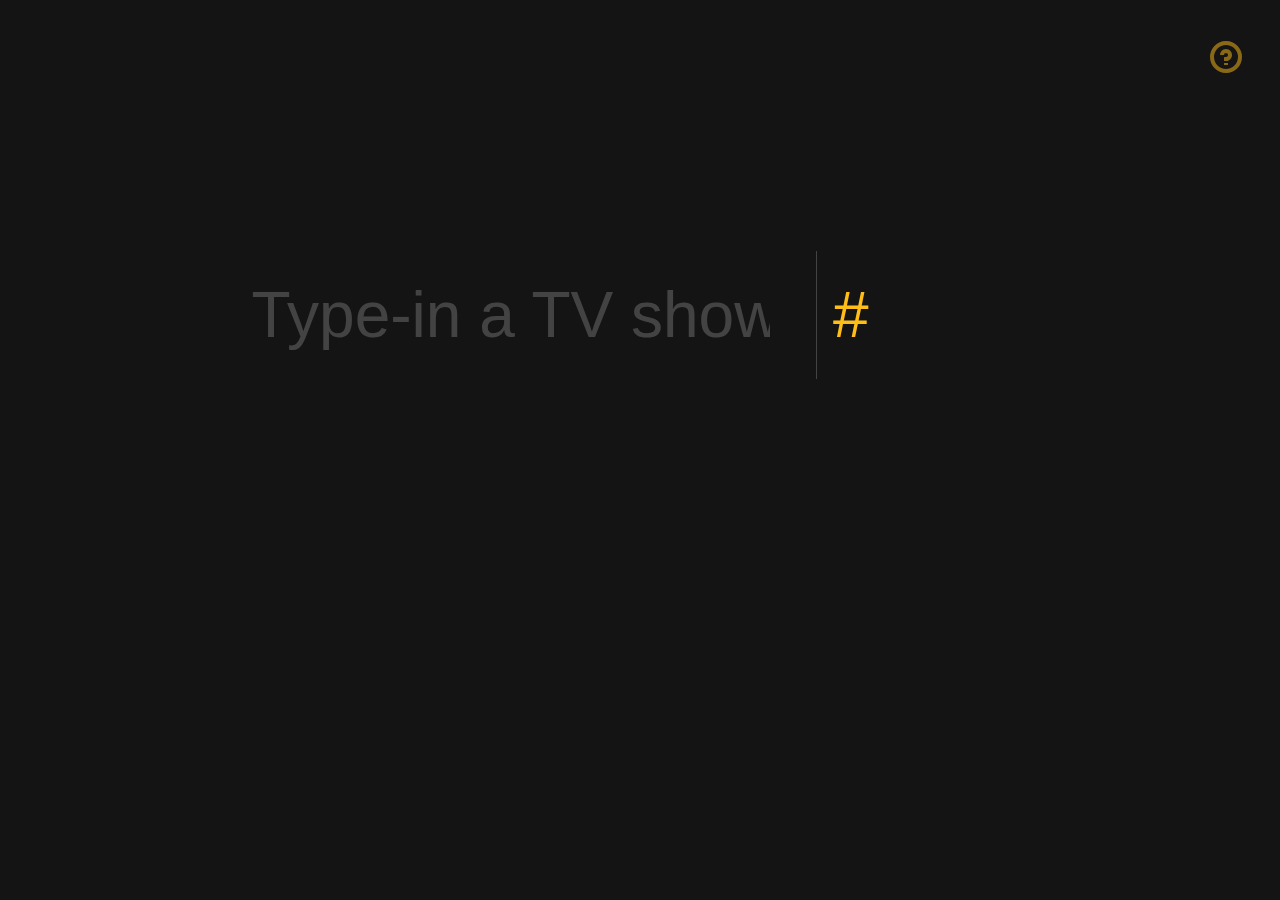
==== index.html @ 8229d774 "Added seasons description on input focus." ====
<!doctype html>
<html lang="en-gb">

<head>
  <title>Calculate your total time spent watching TV shows</title>
  <meta http-equiv="Content-Type" content="text/html; charset=utf-8" />
  <link rel="shortcut icon" href="./images/favicon.ico" type="image/x-icon" />
  <link rel="apple-touch-icon-precomposed" href="./images/apple-touch-icon.png">
  <meta name="author" content="https://plus.google.com/116801469202683881648/" />

  <meta property="fb:app_id" content="292523134239015" />
  <meta property="og:type" content="article" />
  <meta property="og:url" content="http://tiii.me" />
  <meta property="og:title" content="Calculate your total time spent watching TV shows" />
  <meta property="og:site_name" content="Tiii.me" />
  <meta property="og:description" content="Calculate your total time spent watching TV shows" />
  <meta property="og:image" content="http://tiii.me/images/cover.jpg" />

  <meta name="twitter:card" content="summary_large_image" />
  <meta name="twitter:site" content="@alexcican" />
  <meta name="twitter:creator" content="@alexcican" />
  <meta name="twitter:url" content="http://tiii.me" />
  <meta name="twitter:title" content="Tiii.me" />
  <meta name="twitter:description" content="Calculate your total time spent watching TV shows" />
  <meta name="twitter:image:src" content="http://tiii.me/images/cover.jpg" />

  <meta name="viewport" content="width=device-width, minimal-ui" />
  <link rel="stylesheet" type="text/css" href="styles/style.min.css" />
  <link rel="canonical" href="http://tiii.me" />
</head>
<body>
  <!-- <p class="downtime">The API for TV shows search is currently down due to too much traffic. I apologise and I can <a href="http://twitter.com/alexcican">notify you on Twitter</a> when it&rsquo;s back online. Thanks.</p> -->
  <!-- <p class="downtime">Service is down as I&rsquo;m having trouble with the API. I apologise and I can <a href="http://twitter.com/alexcican">notify you on Twitter</a> when it&rsquo;s back online. Thanks.</p> -->

  <div class="container  container--small">
    <div class="container__top">
      <div class="result-container  visuallyhidden">
        <a href="https://twitter.com/share?text=I’ve wasted time watching TV shows. Calculate your time:&url=http://tiii.me" class="sharing-link" title="Share result on Twitter">
          <span class="sharing-link__text">Share</span>
          <span class="sharing-link__icon"><span class="icon-twitter"></span></span>
          <span class="sharing-link__text">Result</span>
        </a>

        <div class="container__top__previous-show-time"></div>

        <div class="container__top__hours-wasted">
          <div class="hours-wasted__days">
            <span class="numbers" id="days">00</span>
            <span class="description">days</span>
          </div>
          <div class="hours-wasted__hours">
            <span class="numbers" id="hours">00</span>
            <span class="description">hours</span>
          </div>
          <div class="hours-wasted__minutes">
            <span class="numbers" id="minutes">00</span>
            <span class="description">minutes</span>
          </div>
        </div>
      </div>
    </div>


    <form class="container__inputs  cf">
      <input type="text" class="tvshow" placeholder="Type-in a TV show" title="Name of a TV show" />
      <input type="number" class="seasons" min="1" max="26" placeholder="#" maxlength="2" required title="Number of seasons you’ve watched" />
      <span class="description  seasons-description  visuallyhidden">Seasons</span>
      <button class="icon-arrow-right  btn  submit  hiding" title="Add this TV show (Enter)"></button>
    </form>


    <ul class="container__list-of-shows"></ul>
  </div>



  <div class="about">
    <a href="#" class="about__icon  btn  icon-question  js-show-modal" title="About Tiii.me (Esc)"></a>

    <div class="about__content  hide">
      <a href="#" tabindex="-1" class="about__icon  btn icon-close  visuallyhidden  js-hide-modal" title="Close this window (Esc)"></a>

      <div class="about__content__inner">
        <h2>Calculate your total tiii.me spent watching TV shows</h2>
        <h3>Concept, design, and code by <a href="http://alexcican.com" tabindex="-1">Alex Cican</a>.</h3>
        <p>Fork this project on <a href="https://github.com/alexcican/tiii.me" rel="nofollow" tabindex="-1">GitHub</a>.</p><br/>
        <!-- <small>TV shows API by <a href="http://trakt.tv/" rel="nofollow" tabindex="-1" title="Trakt platform">Trakt</a>. Autocomplete plugin by <a href="https://github.com/ivaynberg/select2" rel="nofollow" tabindex="-1" title="Select2 plugin">Igor Vaynberg</a>. <a href="#" class="reset-local-storage" title="All saved data will be deleted">Reset all data</a>.</small> -->
        <small>TV shows API by <a href="https://www.themoviedb.org/" rel="nofollow" tabindex="-1" title="The Movie Database">The Movie Database</a>. Autocomplete plugin by <a href="https://github.com/ivaynberg/select2" rel="nofollow" tabindex="-1" title="Select2 plugin">Igor Vaynberg</a>. <a href="#" class="reset-local-storage" title="All saved data will be deleted">Reset all data</a>.</small>
        <small>How it works: # of seasons &times; # of episodes per season &times; runtime of episode = total for 1 TV show. Repeat for more TV shows = total time.</small>
      </div>
    </div>
  </div>



  <!-- Adds TV show background image to site -->
  <span class="bg"></span>



  <!-- JS scripts -->
  <script src="http://ajax.googleapis.com/ajax/libs/jquery/2.0.3/jquery.min.js"></script>
  <script src="scripts/app.min.js"></script>
  <script>
    (function(i,s,o,g,r,a,m){i['GoogleAnalyticsObject']=r;i[r]=i[r]||function(){
    (i[r].q=i[r].q||[]).push(arguments)},i[r].l=1*new Date();a=s.createElement(o),
    m=s.getElementsByTagName(o)[0];a.async=1;a.src=g;m.parentNode.insertBefore(a,m)
    })(window,document,'script','//www.google-analytics.com/analytics.js','ga');
    ga('create', 'UA-6273751-8', 'tiii.me');
    ga('send', 'pageview');
  </script>
</body>
</html>
---- styles/style.min.css ----
@-webkit-keyframes moveDown{0%{-moz-transform:translate(0,-10%);-ms-transform:translate(0,-10%);-webkit-transform:translate(0,-10%);transform:translate(0,-10%);filter:alpha(Opacity=0);opacity:0}100%{-moz-transform:translate(0,0);-ms-transform:translate(0,0);-webkit-transform:translate(0,0);transform:translate(0,0);filter:alpha(enabled=false);opacity:1}}@-moz-keyframes moveDown{0%{-moz-transform:translate(0,-10%);-ms-transform:translate(0,-10%);-webkit-transform:translate(0,-10%);transform:translate(0,-10%);filter:alpha(Opacity=0);opacity:0}100%{-moz-transform:translate(0,0);-ms-transform:translate(0,0);-webkit-transform:translate(0,0);transform:translate(0,0);filter:alpha(enabled=false);opacity:1}}@-o-keyframes moveDown{0%{-moz-transform:translate(0,-10%);-ms-transform:translate(0,-10%);-webkit-transform:translate(0,-10%);transform:translate(0,-10%);filter:alpha(Opacity=0);opacity:0}100%{-moz-transform:translate(0,0);-ms-transform:translate(0,0);-webkit-transform:translate(0,0);transform:translate(0,0);filter:alpha(enabled=false);opacity:1}}@-ms-keyframes moveDown{0%{-moz-transform:translate(0,-10%);-ms-transform:translate(0,-10%);-webkit-transform:translate(0,-10%);transform:translate(0,-10%);filter:alpha(Opacity=0);opacity:0}100%{-moz-transform:translate(0,0);-ms-transform:translate(0,0);-webkit-transform:translate(0,0);transform:translate(0,0);filter:alpha(enabled=false);opacity:1}}@keyframes moveDown{0%{-moz-transform:translate(0,-10%);-ms-transform:translate(0,-10%);-webkit-transform:translate(0,-10%);transform:translate(0,-10%);filter:alpha(Opacity=0);opacity:0}100%{-moz-transform:translate(0,0);-ms-transform:translate(0,0);-webkit-transform:translate(0,0);transform:translate(0,0);filter:alpha(enabled=false);opacity:1}}@-webkit-keyframes fadeUp{0%{-moz-transform:translate(0,0);-ms-transform:translate(0,0);-webkit-transform:translate(0,0);transform:translate(0,0);filter:alpha(enabled=false);opacity:1}100%{-moz-transform:translate(0,-10%);-ms-transform:translate(0,-10%);-webkit-transform:translate(0,-10%);transform:translate(0,-10%);filter:alpha(Opacity=0);opacity:0}}@-moz-keyframes fadeUp{0%{-moz-transform:translate(0,0);-ms-transform:translate(0,0);-webkit-transform:translate(0,0);transform:translate(0,0);filter:alpha(enabled=false);opacity:1}100%{-moz-transform:translate(0,-10%);-ms-transform:translate(0,-10%);-webkit-transform:translate(0,-10%);transform:translate(0,-10%);filter:alpha(Opacity=0);opacity:0}}@-o-keyframes fadeUp{0%{-moz-transform:translate(0,0);-ms-transform:translate(0,0);-webkit-transform:translate(0,0);transform:translate(0,0);filter:alpha(enabled=false);opacity:1}100%{-moz-transform:translate(0,-10%);-ms-transform:translate(0,-10%);-webkit-transform:translate(0,-10%);transform:translate(0,-10%);filter:alpha(Opacity=0);opacity:0}}@-ms-keyframes fadeUp{0%{-moz-transform:translate(0,0);-ms-transform:translate(0,0);-webkit-transform:translate(0,0);transform:translate(0,0);filter:alpha(enabled=false);opacity:1}100%{-moz-transform:translate(0,-10%);-ms-transform:translate(0,-10%);-webkit-transform:translate(0,-10%);transform:translate(0,-10%);filter:alpha(Opacity=0);opacity:0}}@keyframes fadeUp{0%{-moz-transform:translate(0,0);-ms-transform:translate(0,0);-webkit-transform:translate(0,0);transform:translate(0,0);filter:alpha(enabled=false);opacity:1}100%{-moz-transform:translate(0,-10%);-ms-transform:translate(0,-10%);-webkit-transform:translate(0,-10%);transform:translate(0,-10%);filter:alpha(Opacity=0);opacity:0}}@-webkit-keyframes moveUp{0%{-moz-transform:translate(0,100%);-ms-transform:translate(0,100%);-webkit-transform:translate(0,100%);transform:translate(0,100%);filter:alpha(Opacity=0);opacity:0}100%{-moz-transform:translate(0,0);-ms-transform:translate(0,0);-webkit-transform:translate(0,0);transform:translate(0,0);filter:alpha(enabled=false);opacity:1}}@-moz-keyframes moveUp{0%{-moz-transform:translate(0,100%);-ms-transform:translate(0,100%);-webkit-transform:translate(0,100%);transform:translate(0,100%);filter:alpha(Opacity=0);opacity:0}100%{-moz-transform:translate(0,0);-ms-transform:translate(0,0);-webkit-transform:translate(0,0);transform:translate(0,0);filter:alpha(enabled=false);opacity:1}}@-o-keyframes moveUp{0%{-moz-transform:translate(0,100%);-ms-transform:translate(0,100%);-webkit-transform:translate(0,100%);transform:translate(0,100%);filter:alpha(Opacity=0);opacity:0}100%{-moz-transform:translate(0,0);-ms-transform:translate(0,0);-webkit-transform:translate(0,0);transform:translate(0,0);filter:alpha(enabled=false);opacity:1}}@-ms-keyframes moveUp{0%{-moz-transform:translate(0,100%);-ms-transform:translate(0,100%);-webkit-transform:translate(0,100%);transform:translate(0,100%);filter:alpha(Opacity=0);opacity:0}100%{-moz-transform:translate(0,0);-ms-transform:translate(0,0);-webkit-transform:translate(0,0);transform:translate(0,0);filter:alpha(enabled=false);opacity:1}}@keyframes moveUp{0%{-moz-transform:translate(0,100%);-ms-transform:translate(0,100%);-webkit-transform:translate(0,100%);transform:translate(0,100%);filter:alpha(Opacity=0);opacity:0}100%{-moz-transform:translate(0,0);-ms-transform:translate(0,0);-webkit-transform:translate(0,0);transform:translate(0,0);filter:alpha(enabled=false);opacity:1}}@-webkit-keyframes moveDownDown{0%{-moz-transform:translate(0,0);-ms-transform:translate(0,0);-webkit-transform:translate(0,0);transform:translate(0,0);filter:alpha(enabled=false);opacity:1}100%{-moz-transform:translate(0,50%);-ms-transform:translate(0,50%);-webkit-transform:translate(0,50%);transform:translate(0,50%);filter:alpha(Opacity=0);opacity:0}}@-moz-keyframes moveDownDown{0%{-moz-transform:translate(0,0);-ms-transform:translate(0,0);-webkit-transform:translate(0,0);transform:translate(0,0);filter:alpha(enabled=false);opacity:1}100%{-moz-transform:translate(0,50%);-ms-transform:translate(0,50%);-webkit-transform:translate(0,50%);transform:translate(0,50%);filter:alpha(Opacity=0);opacity:0}}@-o-keyframes moveDownDown{0%{-moz-transform:translate(0,0);-ms-transform:translate(0,0);-webkit-transform:translate(0,0);transform:translate(0,0);filter:alpha(enabled=false);opacity:1}100%{-moz-transform:translate(0,50%);-ms-transform:translate(0,50%);-webkit-transform:translate(0,50%);transform:translate(0,50%);filter:alpha(Opacity=0);opacity:0}}@-ms-keyframes moveDownDown{0%{-moz-transform:translate(0,0);-ms-transform:translate(0,0);-webkit-transform:translate(0,0);transform:translate(0,0);filter:alpha(enabled=false);opacity:1}100%{-moz-transform:translate(0,50%);-ms-transform:translate(0,50%);-webkit-transform:translate(0,50%);transform:translate(0,50%);filter:alpha(Opacity=0);opacity:0}}@keyframes moveDownDown{0%{-moz-transform:translate(0,0);-ms-transform:translate(0,0);-webkit-transform:translate(0,0);transform:translate(0,0);filter:alpha(enabled=false);opacity:1}100%{-moz-transform:translate(0,50%);-ms-transform:translate(0,50%);-webkit-transform:translate(0,50%);transform:translate(0,50%);filter:alpha(Opacity=0);opacity:0}}@-webkit-keyframes moveRight{0%{-moz-transform:translate(-30%,0);-ms-transform:translate(-30%,0);-webkit-transform:translate(-30%,0);transform:translate(-30%,0);filter:alpha(Opacity=0);opacity:0}100%{-moz-transform:translate(0,0);-ms-transform:translate(0,0);-webkit-transform:translate(0,0);transform:translate(0,0);filter:alpha(enabled=false);opacity:1}}@-moz-keyframes moveRight{0%{-moz-transform:translate(-30%,0);-ms-transform:translate(-30%,0);-webkit-transform:translate(-30%,0);transform:translate(-30%,0);filter:alpha(Opacity=0);opacity:0}100%{-moz-transform:translate(0,0);-ms-transform:translate(0,0);-webkit-transform:translate(0,0);transform:translate(0,0);filter:alpha(enabled=false);opacity:1}}@-o-keyframes moveRight{0%{-moz-transform:translate(-30%,0);-ms-transform:translate(-30%,0);-webkit-transform:translate(-30%,0);transform:translate(-30%,0);filter:alpha(Opacity=0);opacity:0}100%{-moz-transform:translate(0,0);-ms-transform:translate(0,0);-webkit-transform:translate(0,0);transform:translate(0,0);filter:alpha(enabled=false);opacity:1}}@-ms-keyframes moveRight{0%{-moz-transform:translate(-30%,0);-ms-transform:translate(-30%,0);-webkit-transform:translate(-30%,0);transform:translate(-30%,0);filter:alpha(Opacity=0);opacity:0}100%{-moz-transform:translate(0,0);-ms-transform:translate(0,0);-webkit-transform:translate(0,0);transform:translate(0,0);filter:alpha(enabled=false);opacity:1}}@keyframes moveRight{0%{-moz-transform:translate(-30%,0);-ms-transform:translate(-30%,0);-webkit-transform:translate(-30%,0);transform:translate(-30%,0);filter:alpha(Opacity=0);opacity:0}100%{-moz-transform:translate(0,0);-ms-transform:translate(0,0);-webkit-transform:translate(0,0);transform:translate(0,0);filter:alpha(enabled=false);opacity:1}}@-webkit-keyframes moveLeft{0%{-moz-transform:translate(0,0);-ms-transform:translate(0,0);-webkit-transform:translate(0,0);transform:translate(0,0);filter:alpha(enabled=false);opacity:1}100%{-moz-transform:translate(-30%,0);-ms-transform:translate(-30%,0);-webkit-transform:translate(-30%,0);transform:translate(-30%,0);filter:alpha(Opacity=0);opacity:0}}@-moz-keyframes moveLeft{0%{-moz-transform:translate(0,0);-ms-transform:translate(0,0);-webkit-transform:translate(0,0);transform:translate(0,0);filter:alpha(enabled=false);opacity:1}100%{-moz-transform:translate(-30%,0);-ms-transform:translate(-30%,0);-webkit-transform:translate(-30%,0);transform:translate(-30%,0);filter:alpha(Opacity=0);opacity:0}}@-o-keyframes moveLeft{0%{-moz-transform:translate(0,0);-ms-transform:translate(0,0);-webkit-transform:translate(0,0);transform:translate(0,0);filter:alpha(enabled=false);opacity:1}100%{-moz-transform:translate(-30%,0);-ms-transform:translate(-30%,0);-webkit-transform:translate(-30%,0);transform:translate(-30%,0);filter:alpha(Opacity=0);opacity:0}}@-ms-keyframes moveLeft{0%{-moz-transform:translate(0,0);-ms-transform:translate(0,0);-webkit-transform:translate(0,0);transform:translate(0,0);filter:alpha(enabled=false);opacity:1}100%{-moz-transform:translate(-30%,0);-ms-transform:translate(-30%,0);-webkit-transform:translate(-30%,0);transform:translate(-30%,0);filter:alpha(Opacity=0);opacity:0}}@keyframes moveLeft{0%{-moz-transform:translate(0,0);-ms-transform:translate(0,0);-webkit-transform:translate(0,0);transform:translate(0,0);filter:alpha(enabled=false);opacity:1}100%{-moz-transform:translate(-30%,0);-ms-transform:translate(-30%,0);-webkit-transform:translate(-30%,0);transform:translate(-30%,0);filter:alpha(Opacity=0);opacity:0}}@-webkit-keyframes fadeOut{0%{filter:alpha(Opacity=0);opacity:0}100%{filter:alpha(enabled=false);opacity:1}}@-moz-keyframes fadeOut{0%{filter:alpha(Opacity=0);opacity:0}100%{filter:alpha(enabled=false);opacity:1}}@-o-keyframes fadeOut{0%{filter:alpha(Opacity=0);opacity:0}100%{filter:alpha(enabled=false);opacity:1}}@-ms-keyframes fadeOut{0%{filter:alpha(Opacity=0);opacity:0}100%{filter:alpha(enabled=false);opacity:1}}@keyframes fadeOut{0%{filter:alpha(Opacity=0);opacity:0}100%{filter:alpha(enabled=false);opacity:1}}@-webkit-keyframes remove{0%{filter:alpha(Opacity=0);opacity:0;width:20%}100%{filter:alpha(enabled=false);opacity:1;width:3px}}@-moz-keyframes remove{0%{filter:alpha(Opacity=0);opacity:0;width:20%}100%{filter:alpha(enabled=false);opacity:1;width:3px}}@-o-keyframes remove{0%{filter:alpha(Opacity=0);opacity:0;width:20%}100%{filter:alpha(enabled=false);opacity:1;width:3px}}@-ms-keyframes remove{0%{filter:alpha(Opacity=0);opacity:0;width:20%}100%{filter:alpha(enabled=false);opacity:1;width:3px}}@keyframes remove{0%{filter:alpha(Opacity=0);opacity:0;width:20%}100%{filter:alpha(enabled=false);opacity:1;width:3px}}@-webkit-keyframes add{0%{filter:alpha(Opacity=0);opacity:0;width:3px}100%{filter:alpha(enabled=false);opacity:1;width:20%}}@-moz-keyframes add{0%{filter:alpha(Opacity=0);opacity:0;width:3px}100%{filter:alpha(enabled=false);opacity:1;width:20%}}@-o-keyframes add{0%{filter:alpha(Opacity=0);opacity:0;width:3px}100%{filter:alpha(enabled=false);opacity:1;width:20%}}@-ms-keyframes add{0%{filter:alpha(Opacity=0);opacity:0;width:3px}100%{filter:alpha(enabled=false);opacity:1;width:20%}}@keyframes add{0%{filter:alpha(Opacity=0);opacity:0;width:3px}100%{filter:alpha(enabled=false);opacity:1;width:20%}}.container__top,.result-container{-webkit-animation-delay:0;-webkit-animation-duration:.3s;-webkit-animation-name:moveDown;-webkit-animation-fill-mode:forwards;-webkit-animation-timing-function:cubic-bezier(0.33,1.02,.18,1.4);-moz-animation-delay:0;-moz-animation-duration:.3s;-moz-animation-name:moveDown;-moz-animation-fill-mode:forwards;-moz-animation-timing-function:cubic-bezier(0.33,1.02,.18,1.4);-o-animation-delay:0;-o-animation-duration:.3s;-o-animation-name:moveDown;-o-animation-fill-mode:forwards;-o-animation-timing-function:cubic-bezier(0.33,1.02,.18,1.4);-ms-animation-delay:0;-ms-animation-duration:.3s;-ms-animation-name:moveDown;-ms-animation-fill-mode:forwards;-ms-animation-timing-function:cubic-bezier(0.33,1.02,.18,1.4);animation-delay:0;animation-duration:.3s;animation-name:moveDown;animation-fill-mode:forwards;animation-timing-function:cubic-bezier(0.33,1.02,.18,1.4)}.container__top.hiding{-webkit-animation-delay:0;-webkit-animation-duration:.3s;-webkit-animation-name:fadeUp;-webkit-animation-fill-mode:forwards;-webkit-animation-timing-function:cubic-bezier(0.33,1.02,.18,1.4);-moz-animation-delay:0;-moz-animation-duration:.3s;-moz-animation-name:fadeUp;-moz-animation-fill-mode:forwards;-moz-animation-timing-function:cubic-bezier(0.33,1.02,.18,1.4);-o-animation-delay:0;-o-animation-duration:.3s;-o-animation-name:fadeUp;-o-animation-fill-mode:forwards;-o-animation-timing-function:cubic-bezier(0.33,1.02,.18,1.4);-ms-animation-delay:0;-ms-animation-duration:.3s;-ms-animation-name:fadeUp;-ms-animation-fill-mode:forwards;-ms-animation-timing-function:cubic-bezier(0.33,1.02,.18,1.4);animation-delay:0;animation-duration:.3s;animation-name:fadeUp;animation-fill-mode:forwards;animation-timing-function:cubic-bezier(0.33,1.02,.18,1.4)}.container__inputs{-webkit-animation-delay:.15s;-webkit-animation-duration:.3s;-webkit-animation-name:moveDown;-webkit-animation-fill-mode:forwards;-webkit-animation-timing-function:cubic-bezier(0.33,1.02,.18,1.4);-moz-animation-delay:.15s;-moz-animation-duration:.3s;-moz-animation-name:moveDown;-moz-animation-fill-mode:forwards;-moz-animation-timing-function:cubic-bezier(0.33,1.02,.18,1.4);-o-animation-delay:.15s;-o-animation-duration:.3s;-o-animation-name:moveDown;-o-animation-fill-mode:forwards;-o-animation-timing-function:cubic-bezier(0.33,1.02,.18,1.4);-ms-animation-delay:.15s;-ms-animation-duration:.3s;-ms-animation-name:moveDown;-ms-animation-fill-mode:forwards;-ms-animation-timing-function:cubic-bezier(0.33,1.02,.18,1.4);animation-delay:.15s;animation-duration:.3s;animation-name:moveDown;animation-fill-mode:forwards;animation-timing-function:cubic-bezier(0.33,1.02,.18,1.4)}.container__list-of-movies{-webkit-animation-delay:.4s;-webkit-animation-duration:.3s;-webkit-animation-name:moveDown;-webkit-animation-fill-mode:forwards;-webkit-animation-timing-function:cubic-bezier(0.33,1.02,.18,1.4);-moz-animation-delay:.4s;-moz-animation-duration:.3s;-moz-animation-name:moveDown;-moz-animation-fill-mode:forwards;-moz-animation-timing-function:cubic-bezier(0.33,1.02,.18,1.4);-o-animation-delay:.4s;-o-animation-duration:.3s;-o-animation-name:moveDown;-o-animation-fill-mode:forwards;-o-animation-timing-function:cubic-bezier(0.33,1.02,.18,1.4);-ms-animation-delay:.4s;-ms-animation-duration:.3s;-ms-animation-name:moveDown;-ms-animation-fill-mode:forwards;-ms-animation-timing-function:cubic-bezier(0.33,1.02,.18,1.4);animation-delay:.4s;animation-duration:.3s;animation-name:moveDown;animation-fill-mode:forwards;animation-timing-function:cubic-bezier(0.33,1.02,.18,1.4)}.show.container__top__previous-show-time{-webkit-animation-delay:0;-webkit-animation-duration:.3s;-webkit-animation-name:moveDown;-webkit-animation-fill-mode:forwards;-webkit-animation-timing-function:cubic-bezier(0.33,1.02,.18,1.4);-moz-animation-delay:0;-moz-animation-duration:.3s;-moz-animation-name:moveDown;-moz-animation-fill-mode:forwards;-moz-animation-timing-function:cubic-bezier(0.33,1.02,.18,1.4);-o-animation-delay:0;-o-animation-duration:.3s;-o-animation-name:moveDown;-o-animation-fill-mode:forwards;-o-animation-timing-function:cubic-bezier(0.33,1.02,.18,1.4);-ms-animation-delay:0;-ms-animation-duration:.3s;-ms-animation-name:moveDown;-ms-animation-fill-mode:forwards;-ms-animation-timing-function:cubic-bezier(0.33,1.02,.18,1.4);animation-delay:0;animation-duration:.3s;animation-name:moveDown;animation-fill-mode:forwards;animation-timing-function:cubic-bezier(0.33,1.02,.18,1.4)}.hiding.container__top__previous-show-time{-webkit-animation-delay:0;-webkit-animation-duration:.3s;-webkit-animation-name:fadeUp;-webkit-animation-fill-mode:forwards;-webkit-animation-timing-function:cubic-bezier(0.33,1.02,.18,1.4);-moz-animation-delay:0;-moz-animation-duration:.3s;-moz-animation-name:fadeUp;-moz-animation-fill-mode:forwards;-moz-animation-timing-function:cubic-bezier(0.33,1.02,.18,1.4);-o-animation-delay:0;-o-animation-duration:.3s;-o-animation-name:fadeUp;-o-animation-fill-mode:forwards;-o-animation-timing-function:cubic-bezier(0.33,1.02,.18,1.4);-ms-animation-delay:0;-ms-animation-duration:.3s;-ms-animation-name:fadeUp;-ms-animation-fill-mode:forwards;-ms-animation-timing-function:cubic-bezier(0.33,1.02,.18,1.4);animation-delay:0;animation-duration:.3s;animation-name:fadeUp;animation-fill-mode:forwards;animation-timing-function:cubic-bezier(0.33,1.02,.18,1.4)}.showing.submit{display:inline-block;filter:alpha(Opacity=0);opacity:0}.hiding.submit{display:none;-webkit-animation-delay:0;-webkit-animation-duration:.3s;-webkit-animation-name:moveLeft;-webkit-animation-fill-mode:forwards;-webkit-animation-timing-function:cubic-bezier(0.33,1.02,.18,1.4);-moz-animation-delay:0;-moz-animation-duration:.3s;-moz-animation-name:moveLeft;-moz-animation-fill-mode:forwards;-moz-animation-timing-function:cubic-bezier(0.33,1.02,.18,1.4);-o-animation-delay:0;-o-animation-duration:.3s;-o-animation-name:moveLeft;-o-animation-fill-mode:forwards;-o-animation-timing-function:cubic-bezier(0.33,1.02,.18,1.4);-ms-animation-delay:0;-ms-animation-duration:.3s;-ms-animation-name:moveLeft;-ms-animation-fill-mode:forwards;-ms-animation-timing-function:cubic-bezier(0.33,1.02,.18,1.4);animation-delay:0;animation-duration:.3s;animation-name:moveLeft;animation-fill-mode:forwards;animation-timing-function:cubic-bezier(0.33,1.02,.18,1.4)}.show.submit{display:inline-block;-webkit-animation-delay:0;-webkit-animation-duration:.3s;-webkit-animation-name:moveRight;-webkit-animation-fill-mode:forwards;-webkit-animation-timing-function:cubic-bezier(0.33,1.02,.18,1.4);-moz-animation-delay:0;-moz-animation-duration:.3s;-moz-animation-name:moveRight;-moz-animation-fill-mode:forwards;-moz-animation-timing-function:cubic-bezier(0.33,1.02,.18,1.4);-o-animation-delay:0;-o-animation-duration:.3s;-o-animation-name:moveRight;-o-animation-fill-mode:forwards;-o-animation-timing-function:cubic-bezier(0.33,1.02,.18,1.4);-ms-animation-delay:0;-ms-animation-duration:.3s;-ms-animation-name:moveRight;-ms-animation-fill-mode:forwards;-ms-animation-timing-function:cubic-bezier(0.33,1.02,.18,1.4);animation-delay:0;animation-duration:.3s;animation-name:moveRight;animation-fill-mode:forwards;animation-timing-function:cubic-bezier(0.33,1.02,.18,1.4)}.showing.show-to-add{display:inline-block;width:3px!important;filter:alpha(Opacity=0);opacity:0}.show.show-to-add{-webkit-animation-delay:0;-webkit-animation-duration:.3s;-webkit-animation-name:add;-webkit-animation-fill-mode:forwards;-webkit-animation-timing-function:cubic-bezier(0.33,1.02,.18,1.4);-moz-animation-delay:0;-moz-animation-duration:.3s;-moz-animation-name:add;-moz-animation-fill-mode:forwards;-moz-animation-timing-function:cubic-bezier(0.33,1.02,.18,1.4);-o-animation-delay:0;-o-animation-duration:.3s;-o-animation-name:add;-o-animation-fill-mode:forwards;-o-animation-timing-function:cubic-bezier(0.33,1.02,.18,1.4);-ms-animation-delay:0;-ms-animation-duration:.3s;-ms-animation-name:add;-ms-animation-fill-mode:forwards;-ms-animation-timing-function:cubic-bezier(0.33,1.02,.18,1.4);animation-delay:0;animation-duration:.3s;animation-name:add;animation-fill-mode:forwards;animation-timing-function:cubic-bezier(0.33,1.02,.18,1.4)}.about__content__inner{filter:alpha(Opacity=0);opacity:0}.show .about__content__inner{-webkit-animation-delay:0;-webkit-animation-duration:.3s;-webkit-animation-name:moveUp;-webkit-animation-fill-mode:forwards;-webkit-animation-timing-function:cubic-bezier(0.33,1.02,.18,1.4);-moz-animation-delay:0;-moz-animation-duration:.3s;-moz-animation-name:moveUp;-moz-animation-fill-mode:forwards;-moz-animation-timing-function:cubic-bezier(0.33,1.02,.18,1.4);-o-animation-delay:0;-o-animation-duration:.3s;-o-animation-name:moveUp;-o-animation-fill-mode:forwards;-o-animation-timing-function:cubic-bezier(0.33,1.02,.18,1.4);-ms-animation-delay:0;-ms-animation-duration:.3s;-ms-animation-name:moveUp;-ms-animation-fill-mode:forwards;-ms-animation-timing-function:cubic-bezier(0.33,1.02,.18,1.4);animation-delay:0;animation-duration:.3s;animation-name:moveUp;animation-fill-mode:forwards;animation-timing-function:cubic-bezier(0.33,1.02,.18,1.4)}.hiding .about__content__inner{-webkit-animation-delay:0;-webkit-animation-duration:.15s;-webkit-animation-name:moveDownDown;-webkit-animation-fill-mode:forwards;-webkit-animation-timing-function:cubic-bezier(0.33,1.02,.18,1.4);-moz-animation-delay:0;-moz-animation-duration:.15s;-moz-animation-name:moveDownDown;-moz-animation-fill-mode:forwards;-moz-animation-timing-function:cubic-bezier(0.33,1.02,.18,1.4);-o-animation-delay:0;-o-animation-duration:.15s;-o-animation-name:moveDownDown;-o-animation-fill-mode:forwards;-o-animation-timing-function:cubic-bezier(0.33,1.02,.18,1.4);-ms-animation-delay:0;-ms-animation-duration:.15s;-ms-animation-name:moveDownDown;-ms-animation-fill-mode:forwards;-ms-animation-timing-function:cubic-bezier(0.33,1.02,.18,1.4);animation-delay:0;animation-duration:.15s;animation-name:moveDownDown;animation-fill-mode:forwards;animation-timing-function:cubic-bezier(0.33,1.02,.18,1.4)}.remove-tv-show{filter:alpha(Opacity=0);opacity:0;-webkit-animation-delay:0;-webkit-animation-duration:.5s;-webkit-animation-name:remove;-webkit-animation-fill-mode:forwards;-webkit-animation-timing-function:cubic-bezier(0.33,1.02,.18,1.4);-moz-animation-delay:0;-moz-animation-duration:.5s;-moz-animation-name:remove;-moz-animation-fill-mode:forwards;-moz-animation-timing-function:cubic-bezier(0.33,1.02,.18,1.4);-o-animation-delay:0;-o-animation-duration:.5s;-o-animation-name:remove;-o-animation-fill-mode:forwards;-o-animation-timing-function:cubic-bezier(0.33,1.02,.18,1.4);-ms-animation-delay:0;-ms-animation-duration:.5s;-ms-animation-name:remove;-ms-animation-fill-mode:forwards;-ms-animation-timing-function:cubic-bezier(0.33,1.02,.18,1.4);animation-delay:0;animation-duration:.5s;animation-name:remove;animation-fill-mode:forwards;animation-timing-function:cubic-bezier(0.33,1.02,.18,1.4)}.btn{-moz-transition:all .2s ease-in-out;-o-transition:all .2s ease-in-out;-webkit-transition:all .2s ease-in-out;transition:all .2s ease-in-out}.btn:active{-moz-transform:scale(0.8);-ms-transform:scale(0.8);-webkit-transform:scale(0.8);transform:scale(0.8)}*{margin:0;padding:0}body{font-family:"Avenir Next",Avenir,"Segoe UI",Roboto,"Helvetica Neue",Helvetica,sans-serif;background:#222;text-align:center;line-height:1.6;color:#fff}h1,h2{font-size:2em;font-weight:200}h1{text-transform:uppercase}h1 strong,h2,h3{font-weight:400}small{display:block}::-moz-selection{background:#febd17;color:#222}::selection{background:#febd17;color:#222}a{color:#febd17;text-decoration:none;-moz-transition:color .2s ease-in-out,opacity .2s ease-in-out;-o-transition:color .2s ease-in-out,opacity .2s ease-in-out;-webkit-transition:color .2s ease-in-out,opacity .2s ease-in-out;transition:color .2s ease-in-out,opacity .2s ease-in-out}a:hover{color:#fff;text-decoration:underline}a:focus{outline:0}.about__content__inner a:focus{color:#fff;text-decoration:underline}@font-face{font-family:timewasted;src:url(fonts/timewasted.eot)}@font-face{font-family:timewasted;src:url([data-uri]) format("truetype"),url([data-uri]) format("woff");font-weight:400;font-style:normal}[class*=" icon-"],[class^=icon-]{font-family:timewasted;speak:none;font-style:normal;font-weight:400;font-variant:normal;text-transform:none;line-height:1;-webkit-font-smoothing:antialiased;-moz-osx-font-smoothing:grayscale}.icon-logo:before{content:"\6c"}.icon-twitter:before{content:"\74"}.icon-close:before{content:"\78"}.icon-question:before{content:"\3f"}.icon-arrow-right:before{content:"\3e"}.noScroll{overflow:hidden}.hide{filter:alpha(Opacity=0);opacity:0}.show{filter:alpha(enabled=false);opacity:1}.visuallyhidden{display:none;visibility:hidden;filter:alpha(Opacity=0);opacity:0;position:absolute;top:0;width:3px!important}.cf:after{content:"";display:table;clear:both}.text--bigger{font-size:3.6em}.select2-container{margin:0;position:relative;display:inline;float:left;zoom:1;width:72%;*display:inline;vertical-align:middle}.select2-input{width:90%}.select2-container,.select2-drop,.select2-search,.select2-search input{-webkit-box-sizing:border-box;-moz-box-sizing:border-box;box-sizing:border-box}.select2-container .select2-choice{display:block;height:26px;padding:0 0 0 8px;overflow:hidden;position:relative;white-space:nowrap;line-height:26px;color:#444;text-decoration:none;background-clip:padding-box;-webkit-touch-callout:none;-webkit-user-select:none;-moz-user-select:none;-ms-user-select:none;user-select:none}.select2-container.select2-allowclear .select2-choice .select2-chosen{margin-right:42px}.select2-container .select2-choice>.select2-chosen{margin-right:26px;display:block;overflow:hidden;white-space:nowrap;text-overflow:ellipsis}.select2-container .select2-choice abbr{display:none;width:12px;height:12px;position:absolute;right:24px;top:8px;font-size:1px;text-decoration:none;border:0;cursor:pointer;outline:0}.select2-container.select2-allowclear .select2-choice abbr{display:inline-block}.select2-container .select2-choice abbr:hover{background-position:right -11px;cursor:pointer}.select2-drop-mask{border:0;margin:0;padding:0;position:fixed;left:0;top:0;min-height:100%;min-width:100%;height:auto;width:auto;opacity:0;z-index:9998;filter:alpha(opacity=0)}.select2-drop{width:100%;position:absolute;z-index:9999;top:100%}.select2-drop-auto-width{width:auto}.select2-drop-auto-width .select2-search{padding-top:4px}.select2-container .select2-choice .select2-arrow{display:inline-block;width:18px;height:100%;position:absolute;right:0;top:0;background-clip:padding-box}.select2-container .select2-choice .select2-arrow b{display:block;width:100%;height:100%}.select2-search{display:inline-block;width:100%;min-height:26px;margin:0;padding-left:4px;padding-right:4px;position:relative;z-index:10000;white-space:nowrap}.select2-search input{width:100%;height:auto!important;min-height:26px;padding:4px 20px 4px 5px;margin:0;outline:0;font-family:sans-serif;font-size:1em;border-radius:0;-webkit-box-shadow:none;box-shadow:none}.select2-drop.select2-drop-above .select2-search input{margin-top:4px}.select2-container-active .select2-choice,.select2-container-active .select2-choices{outline:0}.select2-dropdown-open .select2-choice{border-bottom-left-radius:0;border-bottom-right-radius:0}.select2-dropdown-open .select2-choice .select2-arrow{filter:none}.select2-dropdown-open .select2-choice .select2-arrow b{background-position:-18px 1px}.select2-results{max-height:265px;width:562px;margin-left:11.85px;position:relative;overflow-x:hidden;overflow-y:auto;-webkit-tap-highlight-color:transparent}.select2-results ul.select2-result-sub{margin:0;padding-left:0}.select2-results li{list-style:none;display:list-item}.select2-results .select2-result-label{font-size:2em;font-weight:200;padding:3.2px 0;text-align:left;margin:0;cursor:pointer;min-height:1em;-webkit-touch-callout:none;-webkit-user-select:none;-moz-user-select:none;-ms-user-select:none;user-select:none}.select2-result-label{color:gray}.select2-results .select2-result-label .select2-match{color:#fff}.select2-results .select2-highlighted{color:#febd17!important}.select2-results .select2-highlighted .select2-match,.select2-results .select2-highlighted div{font-weight:400!important;color:#febd17!important;-moz-transition:all .2s ease-in-out;-o-transition:all .2s ease-in-out;-webkit-transition:all .2s ease-in-out;transition:all .2s ease-in-out}.select2-highlighted div{font-weight:400;-moz-transition:all .2s ease-in-out;-o-transition:all .2s ease-in-out;-webkit-transition:all .2s ease-in-out;transition:all .2s ease-in-out}.select2-results .select2-highlighted ul{color:#000}.select2-results .select2-no-results,.select2-results .select2-searching,.select2-results .select2-selection-limit{display:list-item;filter:alpha(Opacity=20);opacity:.2;font-weight:200;text-align:left}.select2-container-multi .select2-choices{height:auto!important;height:1%;margin:0;padding:0;position:relative;cursor:text;overflow:hidden;color:#febd17}.select2-locked{padding:3px 5px!important}.select2-container-multi .select2-choices{min-height:26px}.select2-container-multi.select2-container-active .select2-choices{outline:0}.select2-container-multi .select2-choices li{float:left;list-style:none}.select2-container-multi .select2-choices .select2-search-field{margin:0;padding:0;white-space:nowrap}.select2-container-multi .select2-choices .select2-search-choice{padding:3px 5px 3px 18px;margin:3px 0 3px 5px;position:relative;line-height:13px;cursor:default;background-clip:padding-box;-webkit-touch-callout:none;-webkit-user-select:none;-moz-user-select:none;-ms-user-select:none;user-select:none}.select2-container-multi .select2-choices .select2-search-choice .select2-chosen{cursor:default}.select2-search-choice-close{display:block;width:22px;height:22px;position:absolute;right:3px;top:4px;font-size:1px;outline:0}.select2-container-multi .select2-search-choice-close{left:3px}.select2-container-multi .select2-choices .select2-search-choice .select2-search-choice-close:hover,.select2-container-multi .select2-choices .select2-search-choice-focus .select2-search-choice-close{background-position:right -11px}.select2-offscreen,.select2-offscreen:focus{clip:rect(0 0 0 0)!important;width:1px!important;height:1px!important;border:0!important;margin:0!important;padding:0!important;overflow:hidden!important;position:absolute!important;outline:0!important;left:0!important;top:0!important}.select2-display-none{display:none}.select2-measure-scrollbar{position:absolute;top:-10000px;left:-10000px;width:100px;height:100px;overflow:scroll}.downtime{z-index:100;position:relative;top:10px}.bg{position:fixed;top:0;left:0;z-index:-1;width:100%;height:100%;background-image:url(../images/126.42.jpg);background-size:cover;background-position:50% 0;-webkit-filter:blur(5px);filter:blur(5px);filter:alpha(Opacity=20);opacity:.2;-moz-transition:all .3s;-o-transition:all .3s;-webkit-transition:all .3s;transition:all .3s;-moz-transform:translate3d(0,0,0);-ms-transform:translate3d(0,0,0);-webkit-transform:translate3d(0,0,0);transform:translate3d(0,0,0)}@-moz-document url-prefix(){.bg{filter:alpha(Opacity=8);opacity:.08}}.container{width:100%}.container__info,.container__top{margin:2% 0;height:200px}.container__top__previous-show-time{position:absolute;top:3.5em;left:0;right:0;color:#534e45;font-weight:500;letter-spacing:-.1em}.about__icon{font-size:2em;position:absolute;right:.5%;top:1%;padding:32px;filter:alpha(Opacity=50);opacity:.5;text-decoration:none!important;z-index:1}.about__icon:focus,.about__icon:hover{color:#fff;filter:alpha(enabled=false);opacity:1}.about__content{position:fixed;top:0;left:0;background:rgba(0,0,0,.92);width:100%;height:100%;display:-webkit-box;display:-moz-box;display:-webkit-flex;display:-ms-flexbox;display:flex;-webkit-flex-direction:row;-ms-flex-direction:row;flex-direction:row;-webkit-align-items:center;-ms-flex-align:center;align-items:center;-moz-transition:opacity .2s ease-in-out;-o-transition:opacity .2s ease-in-out;-webkit-transition:opacity .2s ease-in-out;transition:opacity .2s ease-in-out;-moz-transform:translate3d(0,0,0);-ms-transform:translate3d(0,0,0);-webkit-transform:translate3d(0,0,0);transform:translate3d(0,0,0);z-index:1}.about__content__inner{margin:0 auto}.about__content.hide{filter:alpha(Opacity=0);opacity:0;z-index:-10}.seasons-description{position:absolute;bottom:-25px;right:148px;text-transform:capitalize!important}.container--small{position:relative;z-index:1}.container--small:after{content:"";display:block;position:fixed;top:0;left:0;height:100%;width:100%;z-index:-1;background-color:rgba(0,0,0,.4)}.container__inputs{width:98%;max-width:800px;margin:0 auto}input{font-weight:200;font-family:"Avenir Next",Avenir,"Segoe UI",Roboto,"Helvetica Neue",Helvetica,sans-serif;color:#febd17;font-size:4em;outline:0;box-shadow:none;-webkit-appearance:none;border-radius:0;border:none;background:0 0;display:block-inline;height:2em;width:530px;float:left;padding:0 2%;position:relative;z-index:0;-moz-transition:color .2s ease-in-out,opacity .2s ease-in-out;-o-transition:color .2s ease-in-out,opacity .2s ease-in-out;-webkit-transition:color .2s ease-in-out,opacity .2s ease-in-out;transition:color .2s ease-in-out,opacity .2s ease-in-out}input.placeholder{color:#febd17;-moz-transition:color .2s ease-in-out,opacity .2s ease-in-out;-o-transition:color .2s ease-in-out,opacity .2s ease-in-out;-webkit-transition:color .2s ease-in-out,opacity .2s ease-in-out;transition:color .2s ease-in-out,opacity .2s ease-in-out}input:-moz-placeholder{color:#febd17;-moz-transition:color .2s ease-in-out,opacity .2s ease-in-out;-o-transition:color .2s ease-in-out,opacity .2s ease-in-out;-webkit-transition:color .2s ease-in-out,opacity .2s ease-in-out;transition:color .2s ease-in-out,opacity .2s ease-in-out}input::-moz-placeholder{color:#febd17;-moz-transition:color .2s ease-in-out,opacity .2s ease-in-out;-o-transition:color .2s ease-in-out,opacity .2s ease-in-out;-webkit-transition:color .2s ease-in-out,opacity .2s ease-in-out;transition:color .2s ease-in-out,opacity .2s ease-in-out}input:-ms-input-placeholder{color:#febd17;-moz-transition:color .2s ease-in-out,opacity .2s ease-in-out;-o-transition:color .2s ease-in-out,opacity .2s ease-in-out;-webkit-transition:color .2s ease-in-out,opacity .2s ease-in-out;transition:color .2s ease-in-out,opacity .2s ease-in-out}input::-webkit-input-placeholder{color:#febd17;-moz-transition:color .2s ease-in-out,opacity .2s ease-in-out;-o-transition:color .2s ease-in-out,opacity .2s ease-in-out;-webkit-transition:color .2s ease-in-out,opacity .2s ease-in-out;transition:color .2s ease-in-out,opacity .2s ease-in-out}input::-ms-clear{display:none}input:focus{color:#fff}input:focus.placeholder{color:#fff;filter:alpha(Opacity=20);opacity:.2;-moz-transition:color .2s ease-in-out,opacity .2s ease-in-out;-o-transition:color .2s ease-in-out,opacity .2s ease-in-out;-webkit-transition:color .2s ease-in-out,opacity .2s ease-in-out;transition:color .2s ease-in-out,opacity .2s ease-in-out}input:focus:-moz-placeholder{color:#fff;filter:alpha(Opacity=20);opacity:.2;-moz-transition:color .2s ease-in-out,opacity .2s ease-in-out;-o-transition:color .2s ease-in-out,opacity .2s ease-in-out;-webkit-transition:color .2s ease-in-out,opacity .2s ease-in-out;transition:color .2s ease-in-out,opacity .2s ease-in-out}input:focus::-moz-placeholder{color:#fff;filter:alpha(Opacity=20);opacity:.2;-moz-transition:color .2s ease-in-out,opacity .2s ease-in-out;-o-transition:color .2s ease-in-out,opacity .2s ease-in-out;-webkit-transition:color .2s ease-in-out,opacity .2s ease-in-out;transition:color .2s ease-in-out,opacity .2s ease-in-out}input:focus:-ms-input-placeholder{color:#fff;filter:alpha(Opacity=20);opacity:.2;-moz-transition:color .2s ease-in-out,opacity .2s ease-in-out;-o-transition:color .2s ease-in-out,opacity .2s ease-in-out;-webkit-transition:color .2s ease-in-out,opacity .2s ease-in-out;transition:color .2s ease-in-out,opacity .2s ease-in-out}input:focus::-webkit-input-placeholder{color:#fff;filter:alpha(Opacity=20);opacity:.2;-moz-transition:color .2s ease-in-out,opacity .2s ease-in-out;-o-transition:color .2s ease-in-out,opacity .2s ease-in-out;-webkit-transition:color .2s ease-in-out,opacity .2s ease-in-out;transition:color .2s ease-in-out,opacity .2s ease-in-out}.submit{color:#febd17;cursor:pointer;margin-top:26.67px;float:right;font-size:5em;text-decoration:none!important;outline:0;-webkit-appearance:none;border:none;background:transparent!important;-moz-transition:all .2s ease-in-out;-o-transition:all .2s ease-in-out;-webkit-transition:all .2s ease-in-out;transition:all .2s ease-in-out}.submit:focus,.submit:hover{color:#fff}.seasons{float:left;width:99.2px;padding-right:0;border-left:solid 1px rgba(255,255,255,.2)}input[type=number]::-webkit-inner-spin-button{-webkit-appearance:none;width:30%;height:100%;font-family:"Avenir Next",Avenir,"Segoe UI",Roboto,"Helvetica Neue",Helvetica,sans-serif;line-height:1.6;font-size:.5em;position:relative;filter:alpha(Opacity=0);opacity:0;-moz-transition:color .2s ease-in-out,opacity .2s ease-in-out;-o-transition:color .2s ease-in-out,opacity .2s ease-in-out;-webkit-transition:color .2s ease-in-out,opacity .2s ease-in-out;transition:color .2s ease-in-out,opacity .2s ease-in-out}input[type=number]:focus::-webkit-inner-spin-button{filter:alpha(Opacity=20);opacity:.2;cursor:pointer}input[type=number]:focus::-webkit-inner-spin-button:hover{filter:alpha(enabled=false);opacity:1}input[type=number]::-webkit-inner-spin-button:after,input[type=number]::-webkit-inner-spin-button:before{content:"^";position:absolute;right:0;height:50%;top:25%}input[type=number]::-webkit-inner-spin-button:after{bottom:20%;top:auto;z-index:100;-moz-transform:rotate(180deg);-ms-transform:rotate(180deg);-webkit-transform:rotate(180deg);transform:rotate(180deg)}@media screen and (max-width:1024px){.tvshow{font-size:.96em}}.container__info{cursor:default}.container__top__hours-wasted>div{display:inline-block;position:relative;padding:0 1%;cursor:default}.container__top__hours-wasted>div:before{content:':';position:absolute;top:8%;left:-10px;font-size:4em;font-weight:200}.container__top__hours-wasted div:first-child:before{content:''}.numbers{font-family:'Helvetica Neue',Helvetica,sans-serif;font-size:5em;font-weight:100;display:block;margin-bottom:-21.33px}.description{opacity:.2;text-transform:uppercase}.container__top__hours-wasted,input{-webkit-backface-visibility:hidden;-moz-backface-visibility:hidden;-ms-backface-visibility:hidden}.sharing-link{text-decoration:none!important;display:block;width:20%;min-width:320px;margin:0 auto;text-transform:uppercase;-moz-perspective:150;-webkit-perspective:150;perspective:150;-moz-transform:translate3d(0,0,0);-ms-transform:translate3d(0,0,0);-webkit-transform:translate3d(0,0,0);transform:translate3d(0,0,0)}.sharing-link__text{margin:0 -22px;display:inline-block;-moz-transition:all .2s ease-in-out;-o-transition:all .2s ease-in-out;-webkit-transition:all .2s ease-in-out;transition:all .2s ease-in-out}.sharing-link__icon{border:solid 7px #febd17;height:48px;line-height:57.6px;-moz-border-radius:64px;-webkit-border-radius:64px;border-radius:64px;display:inline-block;font-size:1.8em;vertical-align:-15%;-moz-transform:scale(0);-ms-transform:scale(0);-webkit-transform:scale(0);transform:scale(0);-moz-transition:all .2s ease-in-out;-o-transition:all .2s ease-in-out;-webkit-transition:all .2s ease-in-out;transition:all .2s ease-in-out}.sharing-link .icon-twitter:before{margin-left:2px;padding-top:1px;display:inline-block}.sharing-link:hover>.sharing-link__icon{-moz-transform:scale(1);-ms-transform:scale(1);-webkit-transform:scale(1);transform:scale(1);width:48px;margin:0 32px}.sharing-link:active>.sharing-link__icon{-moz-transform:scale(0.8);-ms-transform:scale(0.8);-webkit-transform:scale(0.8);transform:scale(0.8);margin:0 16px}.sharing-link:active>.sharing-link__text:first-of-type{-moz-transform:rotateY(65deg);-ms-transform:rotateY(65deg);-webkit-transform:rotateY(65deg);transform:rotateY(65deg)}.sharing-link:active>.sharing-link__text:last-of-type{-moz-transform:rotateY(-65deg);-ms-transform:rotateY(-65deg);-webkit-transform:rotateY(-65deg);transform:rotateY(-65deg)}.container__list-of-shows{margin-top:7%;text-align:center}.container__list-of-shows li{display:inline-block;width:20%;max-width:300px;overflow:hidden;margin-bottom:-8px;padding:0;position:relative;-moz-backface-visibility:hidden;-webkit-backface-visibility:hidden;backface-visibility:hidden;-moz-transition:filter .2s,opacity .2s;-o-transition:filter .2s,opacity .2s;-webkit-transition:filter .2s,opacity .2s;transition:filter .2s,opacity .2s;-moz-transform:translate3d(0,0,0);-ms-transform:translate3d(0,0,0);-webkit-transform:translate3d(0,0,0);transform:translate3d(0,0,0)}.container__list-of-shows li:hover>.js-remove-item{filter:alpha(Opacity=60);opacity:.6}.container__list-of-shows li:hover>.js-remove-item:hover,.container__list-of-shows li>.js-remove-item:focus{filter:alpha(enabled=false);opacity:1;outline:0}.container__list-of-shows li.blur-and-reduce-opacity{-webkit-filter:blur(5px);opacity:.4}.show-to-add{margin-left:-4px}.js-remove-item{filter:alpha(Opacity=0);opacity:0;font-size:2em;line-height:1;position:absolute;width:15%;padding:16px;text-align:right;top:0;right:0;text-decoration:none!important;z-index:1;-moz-transition:all .2s ease-in-out;-o-transition:all .2s ease-in-out;-webkit-transition:all .2s ease-in-out;transition:all .2s ease-in-out;-moz-transform:translate3d(0,0,0);-ms-transform:translate3d(0,0,0);-webkit-transform:translate3d(0,0,0);transform:translate3d(0,0,0)}.container__list-of-shows img{max-width:100%;margin-bottom:-7px}.container__list-of-shows__info{font-size:1.125em;position:absolute;width:100%;bottom:0;padding:5px 0;clear:both;background-size:100%;background-image:-webkit-gradient(linear,50% 0,50% 100%,color-stop(0%,rgba(0,0,0,0)),color-stop(50%,rgba(0,0,0,.5)),color-stop(100%,rgba(0,0,0,.7)));background-image:-moz-linear-gradient(rgba(0,0,0,0),rgba(0,0,0,.5),rgba(0,0,0,.7));background-image:-webkit-linear-gradient(rgba(0,0,0,0),rgba(0,0,0,.5),rgba(0,0,0,.7));background-image:linear-gradient(rgba(0,0,0,0),rgba(0,0,0,.5),rgba(0,0,0,.7));-webkit-user-select:none;-moz-user-select:none;-o-user-select:none;user-select:none;cursor:default}.container__list-of-shows__info__title{float:left;margin-left:5%;width:75%;overflow:hidden;text-overflow:ellipsis;white-space:nowrap;text-align:left}.container__list-of-shows__info__seasons{float:right;margin-right:5%}@media all and (max-width:320px){body{font-size:.7em}.container__info,.container__top{margin-top:2em;height:115px}.about__icon{font-size:2em;right:0;padding:12px;top:1%}.sharing-link{margin-bottom:0}.sharing-link__text{margin:0}.sharing-link__icon{display:none!important}.numbers{margin-bottom:-18px;padding-right:5px}.description{opacity:.4}input{font-weight:300;font-size:2.4em}.select2-results .select2-no-results,.select2-results .select2-searching,.select2-results .select2-selection-limit{opacity:.4;font-weight:300}.select2-container{width:76%;margin-right:-3%}.select2-results{margin-left:7px}.select2-result-label{color:#ccc}.select2-results .select2-result-label{font-size:1.5em;font-weight:400}.select2-results li{line-height:26px}.seasons{width:15%;padding-right:0;margin-right:-2%}.submit{font-size:3em;margin-top:9px}.container__list-of-shows{margin-top:12%}.container__list-of-shows li{width:33%}.js-remove-item{padding:6px 12px 20px 20px}.about__content{font-size:.7em}}@media all and (max-width:320px) and (orientation:landscape){body{font-size:.5em}.container__info,.container__top{margin-top:2em;height:80px}.numbers{margin-bottom:-14px}.submit{margin-top:7px}}.windows .noScroll{margin-right:14px}.windows .sharing-link__icon{line-height:51.2px}
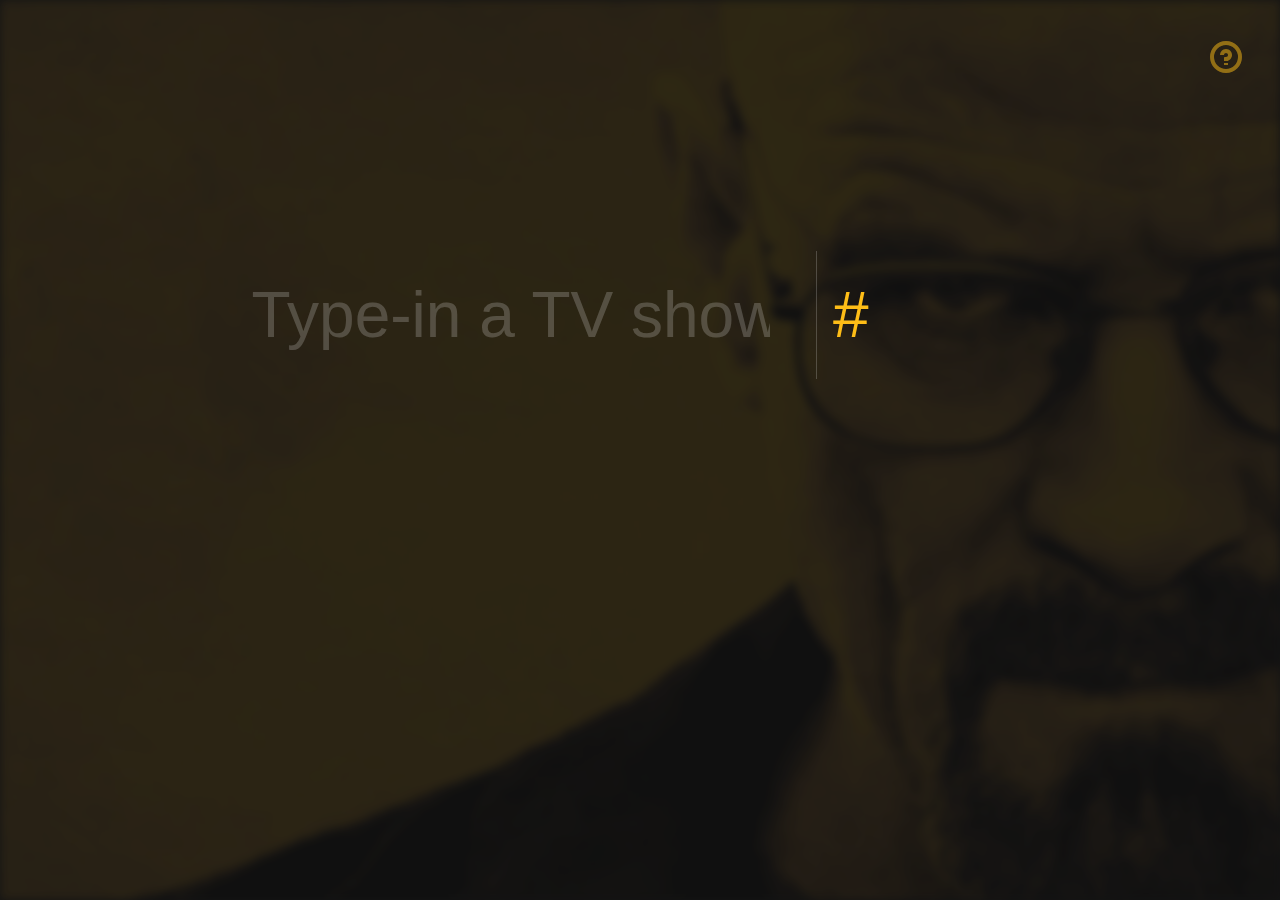
==== commit 668c8ccf: "added donation link" ====
--- a/index.html
+++ b/index.html
@@ -3,12 +3,10 @@
 
 <head>
   <title>Calculate your total time spent watching TV shows</title>
-  <meta http-equiv="Content-Type" content="text/html; charset=utf-8" />
+  <meta http-equiv="Content-Type" content="text/html" charset="UTF-8" />
   <link rel="shortcut icon" href="./images/favicon.ico" type="image/x-icon" />
   <link rel="apple-touch-icon-precomposed" href="./images/apple-touch-icon.png">
-  <meta name="author" content="https://plus.google.com/116801469202683881648/" />
 
-  <meta property="fb:app_id" content="292523134239015" />
   <meta property="og:type" content="article" />
   <meta property="og:url" content="http://tiii.me" />
   <meta property="og:title" content="Calculate your total time spent watching TV shows" />
@@ -24,7 +22,7 @@
   <meta name="twitter:description" content="Calculate your total time spent watching TV shows" />
   <meta name="twitter:image:src" content="http://tiii.me/images/cover.jpg" />
 
-  <meta name="viewport" content="width=device-width, minimal-ui" />
+  <meta name="viewport" content="width=device-width" />
   <link rel="stylesheet" type="text/css" href="styles/style.min.css" />
   <link rel="canonical" href="http://tiii.me" />
 </head>
@@ -35,7 +33,7 @@
   <div class="container  container--small">
     <div class="container__top">
       <div class="result-container  visuallyhidden">
-        <a href="https://twitter.com/share?text=I’ve wasted time watching TV shows. Calculate your time:&url=http://tiii.me" class="sharing-link" title="Share result on Twitter">
+        <a href="https://twitter.com/share?text=I’ve wasted time watching TV shows. Calculate your time:&url=tiii.me" class="sharing-link" title="Share result on Twitter">
           <span class="sharing-link__text">Share</span>
           <span class="sharing-link__icon"><span class="icon-twitter"></span></span>
           <span class="sharing-link__text">Result</span>
@@ -83,7 +81,8 @@
       <div class="about__content__inner">
         <h2>Calculate your total tiii.me spent watching TV shows</h2>
         <h3>Concept, design, and code by <a href="http://alexcican.com" tabindex="-1">Alex Cican</a>.</h3>
-        <p>Fork this project on <a href="https://github.com/alexcican/tiii.me" rel="nofollow" tabindex="-1">GitHub</a>.</p><br/>
+        <p>Fork this project on <a href="https://github.com/alexcican/tiii.me" rel="nofollow" tabindex="-1">GitHub</a>.</p>
+        <p>If you like this, <a href="https://donate.stripe.com/28oaEU3ccgUG9MccMN" rel="nofollow">consider donating</a>. Thank you!</p><br/>
         <!-- <small>TV shows API by <a href="http://trakt.tv/" rel="nofollow" tabindex="-1" title="Trakt platform">Trakt</a>. Autocomplete plugin by <a href="https://github.com/ivaynberg/select2" rel="nofollow" tabindex="-1" title="Select2 plugin">Igor Vaynberg</a>. <a href="#" class="reset-local-storage" title="All saved data will be deleted">Reset all data</a>.</small> -->
         <small>TV shows API by <a href="https://www.themoviedb.org/" rel="nofollow" tabindex="-1" title="The Movie Database">The Movie Database</a>. Autocomplete plugin by <a href="https://github.com/ivaynberg/select2" rel="nofollow" tabindex="-1" title="Select2 plugin">Igor Vaynberg</a>. <a href="#" class="reset-local-storage" title="All saved data will be deleted">Reset all data</a>.</small>
         <small>How it works: # of seasons &times; # of episodes per season &times; runtime of episode = total for 1 TV show. Repeat for more TV shows = total time.</small>
@@ -99,15 +98,15 @@
 
 
   <!-- JS scripts -->
-  <script src="http://ajax.googleapis.com/ajax/libs/jquery/2.0.3/jquery.min.js"></script>
+  <script src="https://ajax.googleapis.com/ajax/libs/jquery/2.0.3/jquery.min.js"></script>
   <script src="scripts/app.min.js"></script>
+  <!-- Google tag (gtag.js) -->
+  <script async src="https://www.googletagmanager.com/gtag/js?id=G-WF96YCC5D2"></script>
   <script>
-    (function(i,s,o,g,r,a,m){i['GoogleAnalyticsObject']=r;i[r]=i[r]||function(){
-    (i[r].q=i[r].q||[]).push(arguments)},i[r].l=1*new Date();a=s.createElement(o),
-    m=s.getElementsByTagName(o)[0];a.async=1;a.src=g;m.parentNode.insertBefore(a,m)
-    })(window,document,'script','//www.google-analytics.com/analytics.js','ga');
-    ga('create', 'UA-6273751-8', 'tiii.me');
-    ga('send', 'pageview');
+    window.dataLayer = window.dataLayer || [];
+    function gtag(){dataLayer.push(arguments);}
+    gtag('js', new Date());
+    gtag('config', 'G-WF96YCC5D2');
   </script>
 </body>
-</html>+</html>
--- a/styles/style.min.css
+++ b/styles/style.min.css
@@ -1 +1 @@
-@-webkit-keyframes moveDown{0%{-moz-transform:translate(0,-10%);-ms-transform:translate(0,-10%);-webkit-transform:translate(0,-10%);transform:translate(0,-10%);filter:alpha(Opacity=0);opacity:0}100%{-moz-transform:translate(0,0);-ms-transform:translate(0,0);-webkit-transform:translate(0,0);transform:translate(0,0);filter:alpha(enabled=false);opacity:1}}@-moz-keyframes moveDown{0%{-moz-transform:translate(0,-10%);-ms-transform:translate(0,-10%);-webkit-transform:translate(0,-10%);transform:translate(0,-10%);filter:alpha(Opacity=0);opacity:0}100%{-moz-transform:translate(0,0);-ms-transform:translate(0,0);-webkit-transform:translate(0,0);transform:translate(0,0);filter:alpha(enabled=false);opacity:1}}@-o-keyframes moveDown{0%{-moz-transform:translate(0,-10%);-ms-transform:translate(0,-10%);-webkit-transform:translate(0,-10%);transform:translate(0,-10%);filter:alpha(Opacity=0);opacity:0}100%{-moz-transform:translate(0,0);-ms-transform:translate(0,0);-webkit-transform:translate(0,0);transform:translate(0,0);filter:alpha(enabled=false);opacity:1}}@-ms-keyframes moveDown{0%{-moz-transform:translate(0,-10%);-ms-transform:translate(0,-10%);-webkit-transform:translate(0,-10%);transform:translate(0,-10%);filter:alpha(Opacity=0);opacity:0}100%{-moz-transform:translate(0,0);-ms-transform:translate(0,0);-webkit-transform:translate(0,0);transform:translate(0,0);filter:alpha(enabled=false);opacity:1}}@keyframes moveDown{0%{-moz-transform:translate(0,-10%);-ms-transform:translate(0,-10%);-webkit-transform:translate(0,-10%);transform:translate(0,-10%);filter:alpha(Opacity=0);opacity:0}100%{-moz-transform:translate(0,0);-ms-transform:translate(0,0);-webkit-transform:translate(0,0);transform:translate(0,0);filter:alpha(enabled=false);opacity:1}}@-webkit-keyframes fadeUp{0%{-moz-transform:translate(0,0);-ms-transform:translate(0,0);-webkit-transform:translate(0,0);transform:translate(0,0);filter:alpha(enabled=false);opacity:1}100%{-moz-transform:translate(0,-10%);-ms-transform:translate(0,-10%);-webkit-transform:translate(0,-10%);transform:translate(0,-10%);filter:alpha(Opacity=0);opacity:0}}@-moz-keyframes fadeUp{0%{-moz-transform:translate(0,0);-ms-transform:translate(0,0);-webkit-transform:translate(0,0);transform:translate(0,0);filter:alpha(enabled=false);opacity:1}100%{-moz-transform:translate(0,-10%);-ms-transform:translate(0,-10%);-webkit-transform:translate(0,-10%);transform:translate(0,-10%);filter:alpha(Opacity=0);opacity:0}}@-o-keyframes fadeUp{0%{-moz-transform:translate(0,0);-ms-transform:translate(0,0);-webkit-transform:translate(0,0);transform:translate(0,0);filter:alpha(enabled=false);opacity:1}100%{-moz-transform:translate(0,-10%);-ms-transform:translate(0,-10%);-webkit-transform:translate(0,-10%);transform:translate(0,-10%);filter:alpha(Opacity=0);opacity:0}}@-ms-keyframes fadeUp{0%{-moz-transform:translate(0,0);-ms-transform:translate(0,0);-webkit-transform:translate(0,0);transform:translate(0,0);filter:alpha(enabled=false);opacity:1}100%{-moz-transform:translate(0,-10%);-ms-transform:translate(0,-10%);-webkit-transform:translate(0,-10%);transform:translate(0,-10%);filter:alpha(Opacity=0);opacity:0}}@keyframes fadeUp{0%{-moz-transform:translate(0,0);-ms-transform:translate(0,0);-webkit-transform:translate(0,0);transform:translate(0,0);filter:alpha(enabled=false);opacity:1}100%{-moz-transform:translate(0,-10%);-ms-transform:translate(0,-10%);-webkit-transform:translate(0,-10%);transform:translate(0,-10%);filter:alpha(Opacity=0);opacity:0}}@-webkit-keyframes moveUp{0%{-moz-transform:translate(0,100%);-ms-transform:translate(0,100%);-webkit-transform:translate(0,100%);transform:translate(0,100%);filter:alpha(Opacity=0);opacity:0}100%{-moz-transform:translate(0,0);-ms-transform:translate(0,0);-webkit-transform:translate(0,0);transform:translate(0,0);filter:alpha(enabled=false);opacity:1}}@-moz-keyframes moveUp{0%{-moz-transform:translate(0,100%);-ms-transform:translate(0,100%);-webkit-transform:translate(0,100%);transform:translate(0,100%);filter:alpha(Opacity=0);opacity:0}100%{-moz-transform:translate(0,0);-ms-transform:translate(0,0);-webkit-transform:translate(0,0);transform:translate(0,0);filter:alpha(enabled=false);opacity:1}}@-o-keyframes moveUp{0%{-moz-transform:translate(0,100%);-ms-transform:translate(0,100%);-webkit-transform:translate(0,100%);transform:translate(0,100%);filter:alpha(Opacity=0);opacity:0}100%{-moz-transform:translate(0,0);-ms-transform:translate(0,0);-webkit-transform:translate(0,0);transform:translate(0,0);filter:alpha(enabled=false);opacity:1}}@-ms-keyframes moveUp{0%{-moz-transform:translate(0,100%);-ms-transform:translate(0,100%);-webkit-transform:translate(0,100%);transform:translate(0,100%);filter:alpha(Opacity=0);opacity:0}100%{-moz-transform:translate(0,0);-ms-transform:translate(0,0);-webkit-transform:translate(0,0);transform:translate(0,0);filter:alpha(enabled=false);opacity:1}}@keyframes moveUp{0%{-moz-transform:translate(0,100%);-ms-transform:translate(0,100%);-webkit-transform:translate(0,100%);transform:translate(0,100%);filter:alpha(Opacity=0);opacity:0}100%{-moz-transform:translate(0,0);-ms-transform:translate(0,0);-webkit-transform:translate(0,0);transform:translate(0,0);filter:alpha(enabled=false);opacity:1}}@-webkit-keyframes moveDownDown{0%{-moz-transform:translate(0,0);-ms-transform:translate(0,0);-webkit-transform:translate(0,0);transform:translate(0,0);filter:alpha(enabled=false);opacity:1}100%{-moz-transform:translate(0,50%);-ms-transform:translate(0,50%);-webkit-transform:translate(0,50%);transform:translate(0,50%);filter:alpha(Opacity=0);opacity:0}}@-moz-keyframes moveDownDown{0%{-moz-transform:translate(0,0);-ms-transform:translate(0,0);-webkit-transform:translate(0,0);transform:translate(0,0);filter:alpha(enabled=false);opacity:1}100%{-moz-transform:translate(0,50%);-ms-transform:translate(0,50%);-webkit-transform:translate(0,50%);transform:translate(0,50%);filter:alpha(Opacity=0);opacity:0}}@-o-keyframes moveDownDown{0%{-moz-transform:translate(0,0);-ms-transform:translate(0,0);-webkit-transform:translate(0,0);transform:translate(0,0);filter:alpha(enabled=false);opacity:1}100%{-moz-transform:translate(0,50%);-ms-transform:translate(0,50%);-webkit-transform:translate(0,50%);transform:translate(0,50%);filter:alpha(Opacity=0);opacity:0}}@-ms-keyframes moveDownDown{0%{-moz-transform:translate(0,0);-ms-transform:translate(0,0);-webkit-transform:translate(0,0);transform:translate(0,0);filter:alpha(enabled=false);opacity:1}100%{-moz-transform:translate(0,50%);-ms-transform:translate(0,50%);-webkit-transform:translate(0,50%);transform:translate(0,50%);filter:alpha(Opacity=0);opacity:0}}@keyframes moveDownDown{0%{-moz-transform:translate(0,0);-ms-transform:translate(0,0);-webkit-transform:translate(0,0);transform:translate(0,0);filter:alpha(enabled=false);opacity:1}100%{-moz-transform:translate(0,50%);-ms-transform:translate(0,50%);-webkit-transform:translate(0,50%);transform:translate(0,50%);filter:alpha(Opacity=0);opacity:0}}@-webkit-keyframes moveRight{0%{-moz-transform:translate(-30%,0);-ms-transform:translate(-30%,0);-webkit-transform:translate(-30%,0);transform:translate(-30%,0);filter:alpha(Opacity=0);opacity:0}100%{-moz-transform:translate(0,0);-ms-transform:translate(0,0);-webkit-transform:translate(0,0);transform:translate(0,0);filter:alpha(enabled=false);opacity:1}}@-moz-keyframes moveRight{0%{-moz-transform:translate(-30%,0);-ms-transform:translate(-30%,0);-webkit-transform:translate(-30%,0);transform:translate(-30%,0);filter:alpha(Opacity=0);opacity:0}100%{-moz-transform:translate(0,0);-ms-transform:translate(0,0);-webkit-transform:translate(0,0);transform:translate(0,0);filter:alpha(enabled=false);opacity:1}}@-o-keyframes moveRight{0%{-moz-transform:translate(-30%,0);-ms-transform:translate(-30%,0);-webkit-transform:translate(-30%,0);transform:translate(-30%,0);filter:alpha(Opacity=0);opacity:0}100%{-moz-transform:translate(0,0);-ms-transform:translate(0,0);-webkit-transform:translate(0,0);transform:translate(0,0);filter:alpha(enabled=false);opacity:1}}@-ms-keyframes moveRight{0%{-moz-transform:translate(-30%,0);-ms-transform:translate(-30%,0);-webkit-transform:translate(-30%,0);transform:translate(-30%,0);filter:alpha(Opacity=0);opacity:0}100%{-moz-transform:translate(0,0);-ms-transform:translate(0,0);-webkit-transform:translate(0,0);transform:translate(0,0);filter:alpha(enabled=false);opacity:1}}@keyframes moveRight{0%{-moz-transform:translate(-30%,0);-ms-transform:translate(-30%,0);-webkit-transform:translate(-30%,0);transform:translate(-30%,0);filter:alpha(Opacity=0);opacity:0}100%{-moz-transform:translate(0,0);-ms-transform:translate(0,0);-webkit-transform:translate(0,0);transform:translate(0,0);filter:alpha(enabled=false);opacity:1}}@-webkit-keyframes moveLeft{0%{-moz-transform:translate(0,0);-ms-transform:translate(0,0);-webkit-transform:translate(0,0);transform:translate(0,0);filter:alpha(enabled=false);opacity:1}100%{-moz-transform:translate(-30%,0);-ms-transform:translate(-30%,0);-webkit-transform:translate(-30%,0);transform:translate(-30%,0);filter:alpha(Opacity=0);opacity:0}}@-moz-keyframes moveLeft{0%{-moz-transform:translate(0,0);-ms-transform:translate(0,0);-webkit-transform:translate(0,0);transform:translate(0,0);filter:alpha(enabled=false);opacity:1}100%{-moz-transform:translate(-30%,0);-ms-transform:translate(-30%,0);-webkit-transform:translate(-30%,0);transform:translate(-30%,0);filter:alpha(Opacity=0);opacity:0}}@-o-keyframes moveLeft{0%{-moz-transform:translate(0,0);-ms-transform:translate(0,0);-webkit-transform:translate(0,0);transform:translate(0,0);filter:alpha(enabled=false);opacity:1}100%{-moz-transform:translate(-30%,0);-ms-transform:translate(-30%,0);-webkit-transform:translate(-30%,0);transform:translate(-30%,0);filter:alpha(Opacity=0);opacity:0}}@-ms-keyframes moveLeft{0%{-moz-transform:translate(0,0);-ms-transform:translate(0,0);-webkit-transform:translate(0,0);transform:translate(0,0);filter:alpha(enabled=false);opacity:1}100%{-moz-transform:translate(-30%,0);-ms-transform:translate(-30%,0);-webkit-transform:translate(-30%,0);transform:translate(-30%,0);filter:alpha(Opacity=0);opacity:0}}@keyframes moveLeft{0%{-moz-transform:translate(0,0);-ms-transform:translate(0,0);-webkit-transform:translate(0,0);transform:translate(0,0);filter:alpha(enabled=false);opacity:1}100%{-moz-transform:translate(-30%,0);-ms-transform:translate(-30%,0);-webkit-transform:translate(-30%,0);transform:translate(-30%,0);filter:alpha(Opacity=0);opacity:0}}@-webkit-keyframes fadeOut{0%{filter:alpha(Opacity=0);opacity:0}100%{filter:alpha(enabled=false);opacity:1}}@-moz-keyframes fadeOut{0%{filter:alpha(Opacity=0);opacity:0}100%{filter:alpha(enabled=false);opacity:1}}@-o-keyframes fadeOut{0%{filter:alpha(Opacity=0);opacity:0}100%{filter:alpha(enabled=false);opacity:1}}@-ms-keyframes fadeOut{0%{filter:alpha(Opacity=0);opacity:0}100%{filter:alpha(enabled=false);opacity:1}}@keyframes fadeOut{0%{filter:alpha(Opacity=0);opacity:0}100%{filter:alpha(enabled=false);opacity:1}}@-webkit-keyframes remove{0%{filter:alpha(Opacity=0);opacity:0;width:20%}100%{filter:alpha(enabled=false);opacity:1;width:3px}}@-moz-keyframes remove{0%{filter:alpha(Opacity=0);opacity:0;width:20%}100%{filter:alpha(enabled=false);opacity:1;width:3px}}@-o-keyframes remove{0%{filter:alpha(Opacity=0);opacity:0;width:20%}100%{filter:alpha(enabled=false);opacity:1;width:3px}}@-ms-keyframes remove{0%{filter:alpha(Opacity=0);opacity:0;width:20%}100%{filter:alpha(enabled=false);opacity:1;width:3px}}@keyframes remove{0%{filter:alpha(Opacity=0);opacity:0;width:20%}100%{filter:alpha(enabled=false);opacity:1;width:3px}}@-webkit-keyframes add{0%{filter:alpha(Opacity=0);opacity:0;width:3px}100%{filter:alpha(enabled=false);opacity:1;width:20%}}@-moz-keyframes add{0%{filter:alpha(Opacity=0);opacity:0;width:3px}100%{filter:alpha(enabled=false);opacity:1;width:20%}}@-o-keyframes add{0%{filter:alpha(Opacity=0);opacity:0;width:3px}100%{filter:alpha(enabled=false);opacity:1;width:20%}}@-ms-keyframes add{0%{filter:alpha(Opacity=0);opacity:0;width:3px}100%{filter:alpha(enabled=false);opacity:1;width:20%}}@keyframes add{0%{filter:alpha(Opacity=0);opacity:0;width:3px}100%{filter:alpha(enabled=false);opacity:1;width:20%}}.container__top,.result-container{-webkit-animation-delay:0;-webkit-animation-duration:.3s;-webkit-animation-name:moveDown;-webkit-animation-fill-mode:forwards;-webkit-animation-timing-function:cubic-bezier(0.33,1.02,.18,1.4);-moz-animation-delay:0;-moz-animation-duration:.3s;-moz-animation-name:moveDown;-moz-animation-fill-mode:forwards;-moz-animation-timing-function:cubic-bezier(0.33,1.02,.18,1.4);-o-animation-delay:0;-o-animation-duration:.3s;-o-animation-name:moveDown;-o-animation-fill-mode:forwards;-o-animation-timing-function:cubic-bezier(0.33,1.02,.18,1.4);-ms-animation-delay:0;-ms-animation-duration:.3s;-ms-animation-name:moveDown;-ms-animation-fill-mode:forwards;-ms-animation-timing-function:cubic-bezier(0.33,1.02,.18,1.4);animation-delay:0;animation-duration:.3s;animation-name:moveDown;animation-fill-mode:forwards;animation-timing-function:cubic-bezier(0.33,1.02,.18,1.4)}.container__top.hiding{-webkit-animation-delay:0;-webkit-animation-duration:.3s;-webkit-animation-name:fadeUp;-webkit-animation-fill-mode:forwards;-webkit-animation-timing-function:cubic-bezier(0.33,1.02,.18,1.4);-moz-animation-delay:0;-moz-animation-duration:.3s;-moz-animation-name:fadeUp;-moz-animation-fill-mode:forwards;-moz-animation-timing-function:cubic-bezier(0.33,1.02,.18,1.4);-o-animation-delay:0;-o-animation-duration:.3s;-o-animation-name:fadeUp;-o-animation-fill-mode:forwards;-o-animation-timing-function:cubic-bezier(0.33,1.02,.18,1.4);-ms-animation-delay:0;-ms-animation-duration:.3s;-ms-animation-name:fadeUp;-ms-animation-fill-mode:forwards;-ms-animation-timing-function:cubic-bezier(0.33,1.02,.18,1.4);animation-delay:0;animation-duration:.3s;animation-name:fadeUp;animation-fill-mode:forwards;animation-timing-function:cubic-bezier(0.33,1.02,.18,1.4)}.container__inputs{-webkit-animation-delay:.15s;-webkit-animation-duration:.3s;-webkit-animation-name:moveDown;-webkit-animation-fill-mode:forwards;-webkit-animation-timing-function:cubic-bezier(0.33,1.02,.18,1.4);-moz-animation-delay:.15s;-moz-animation-duration:.3s;-moz-animation-name:moveDown;-moz-animation-fill-mode:forwards;-moz-animation-timing-function:cubic-bezier(0.33,1.02,.18,1.4);-o-animation-delay:.15s;-o-animation-duration:.3s;-o-animation-name:moveDown;-o-animation-fill-mode:forwards;-o-animation-timing-function:cubic-bezier(0.33,1.02,.18,1.4);-ms-animation-delay:.15s;-ms-animation-duration:.3s;-ms-animation-name:moveDown;-ms-animation-fill-mode:forwards;-ms-animation-timing-function:cubic-bezier(0.33,1.02,.18,1.4);animation-delay:.15s;animation-duration:.3s;animation-name:moveDown;animation-fill-mode:forwards;animation-timing-function:cubic-bezier(0.33,1.02,.18,1.4)}.container__list-of-movies{-webkit-animation-delay:.4s;-webkit-animation-duration:.3s;-webkit-animation-name:moveDown;-webkit-animation-fill-mode:forwards;-webkit-animation-timing-function:cubic-bezier(0.33,1.02,.18,1.4);-moz-animation-delay:.4s;-moz-animation-duration:.3s;-moz-animation-name:moveDown;-moz-animation-fill-mode:forwards;-moz-animation-timing-function:cubic-bezier(0.33,1.02,.18,1.4);-o-animation-delay:.4s;-o-animation-duration:.3s;-o-animation-name:moveDown;-o-animation-fill-mode:forwards;-o-animation-timing-function:cubic-bezier(0.33,1.02,.18,1.4);-ms-animation-delay:.4s;-ms-animation-duration:.3s;-ms-animation-name:moveDown;-ms-animation-fill-mode:forwards;-ms-animation-timing-function:cubic-bezier(0.33,1.02,.18,1.4);animation-delay:.4s;animation-duration:.3s;animation-name:moveDown;animation-fill-mode:forwards;animation-timing-function:cubic-bezier(0.33,1.02,.18,1.4)}.show.container__top__previous-show-time{-webkit-animation-delay:0;-webkit-animation-duration:.3s;-webkit-animation-name:moveDown;-webkit-animation-fill-mode:forwards;-webkit-animation-timing-function:cubic-bezier(0.33,1.02,.18,1.4);-moz-animation-delay:0;-moz-animation-duration:.3s;-moz-animation-name:moveDown;-moz-animation-fill-mode:forwards;-moz-animation-timing-function:cubic-bezier(0.33,1.02,.18,1.4);-o-animation-delay:0;-o-animation-duration:.3s;-o-animation-name:moveDown;-o-animation-fill-mode:forwards;-o-animation-timing-function:cubic-bezier(0.33,1.02,.18,1.4);-ms-animation-delay:0;-ms-animation-duration:.3s;-ms-animation-name:moveDown;-ms-animation-fill-mode:forwards;-ms-animation-timing-function:cubic-bezier(0.33,1.02,.18,1.4);animation-delay:0;animation-duration:.3s;animation-name:moveDown;animation-fill-mode:forwards;animation-timing-function:cubic-bezier(0.33,1.02,.18,1.4)}.hiding.container__top__previous-show-time{-webkit-animation-delay:0;-webkit-animation-duration:.3s;-webkit-animation-name:fadeUp;-webkit-animation-fill-mode:forwards;-webkit-animation-timing-function:cubic-bezier(0.33,1.02,.18,1.4);-moz-animation-delay:0;-moz-animation-duration:.3s;-moz-animation-name:fadeUp;-moz-animation-fill-mode:forwards;-moz-animation-timing-function:cubic-bezier(0.33,1.02,.18,1.4);-o-animation-delay:0;-o-animation-duration:.3s;-o-animation-name:fadeUp;-o-animation-fill-mode:forwards;-o-animation-timing-function:cubic-bezier(0.33,1.02,.18,1.4);-ms-animation-delay:0;-ms-animation-duration:.3s;-ms-animation-name:fadeUp;-ms-animation-fill-mode:forwards;-ms-animation-timing-function:cubic-bezier(0.33,1.02,.18,1.4);animation-delay:0;animation-duration:.3s;animation-name:fadeUp;animation-fill-mode:forwards;animation-timing-function:cubic-bezier(0.33,1.02,.18,1.4)}.showing.submit{display:inline-block;filter:alpha(Opacity=0);opacity:0}.hiding.submit{display:none;-webkit-animation-delay:0;-webkit-animation-duration:.3s;-webkit-animation-name:moveLeft;-webkit-animation-fill-mode:forwards;-webkit-animation-timing-function:cubic-bezier(0.33,1.02,.18,1.4);-moz-animation-delay:0;-moz-animation-duration:.3s;-moz-animation-name:moveLeft;-moz-animation-fill-mode:forwards;-moz-animation-timing-function:cubic-bezier(0.33,1.02,.18,1.4);-o-animation-delay:0;-o-animation-duration:.3s;-o-animation-name:moveLeft;-o-animation-fill-mode:forwards;-o-animation-timing-function:cubic-bezier(0.33,1.02,.18,1.4);-ms-animation-delay:0;-ms-animation-duration:.3s;-ms-animation-name:moveLeft;-ms-animation-fill-mode:forwards;-ms-animation-timing-function:cubic-bezier(0.33,1.02,.18,1.4);animation-delay:0;animation-duration:.3s;animation-name:moveLeft;animation-fill-mode:forwards;animation-timing-function:cubic-bezier(0.33,1.02,.18,1.4)}.show.submit{display:inline-block;-webkit-animation-delay:0;-webkit-animation-duration:.3s;-webkit-animation-name:moveRight;-webkit-animation-fill-mode:forwards;-webkit-animation-timing-function:cubic-bezier(0.33,1.02,.18,1.4);-moz-animation-delay:0;-moz-animation-duration:.3s;-moz-animation-name:moveRight;-moz-animation-fill-mode:forwards;-moz-animation-timing-function:cubic-bezier(0.33,1.02,.18,1.4);-o-animation-delay:0;-o-animation-duration:.3s;-o-animation-name:moveRight;-o-animation-fill-mode:forwards;-o-animation-timing-function:cubic-bezier(0.33,1.02,.18,1.4);-ms-animation-delay:0;-ms-animation-duration:.3s;-ms-animation-name:moveRight;-ms-animation-fill-mode:forwards;-ms-animation-timing-function:cubic-bezier(0.33,1.02,.18,1.4);animation-delay:0;animation-duration:.3s;animation-name:moveRight;animation-fill-mode:forwards;animation-timing-function:cubic-bezier(0.33,1.02,.18,1.4)}.showing.show-to-add{display:inline-block;width:3px!important;filter:alpha(Opacity=0);opacity:0}.show.show-to-add{-webkit-animation-delay:0;-webkit-animation-duration:.3s;-webkit-animation-name:add;-webkit-animation-fill-mode:forwards;-webkit-animation-timing-function:cubic-bezier(0.33,1.02,.18,1.4);-moz-animation-delay:0;-moz-animation-duration:.3s;-moz-animation-name:add;-moz-animation-fill-mode:forwards;-moz-animation-timing-function:cubic-bezier(0.33,1.02,.18,1.4);-o-animation-delay:0;-o-animation-duration:.3s;-o-animation-name:add;-o-animation-fill-mode:forwards;-o-animation-timing-function:cubic-bezier(0.33,1.02,.18,1.4);-ms-animation-delay:0;-ms-animation-duration:.3s;-ms-animation-name:add;-ms-animation-fill-mode:forwards;-ms-animation-timing-function:cubic-bezier(0.33,1.02,.18,1.4);animation-delay:0;animation-duration:.3s;animation-name:add;animation-fill-mode:forwards;animation-timing-function:cubic-bezier(0.33,1.02,.18,1.4)}.about__content__inner{filter:alpha(Opacity=0);opacity:0}.show .about__content__inner{-webkit-animation-delay:0;-webkit-animation-duration:.3s;-webkit-animation-name:moveUp;-webkit-animation-fill-mode:forwards;-webkit-animation-timing-function:cubic-bezier(0.33,1.02,.18,1.4);-moz-animation-delay:0;-moz-animation-duration:.3s;-moz-animation-name:moveUp;-moz-animation-fill-mode:forwards;-moz-animation-timing-function:cubic-bezier(0.33,1.02,.18,1.4);-o-animation-delay:0;-o-animation-duration:.3s;-o-animation-name:moveUp;-o-animation-fill-mode:forwards;-o-animation-timing-function:cubic-bezier(0.33,1.02,.18,1.4);-ms-animation-delay:0;-ms-animation-duration:.3s;-ms-animation-name:moveUp;-ms-animation-fill-mode:forwards;-ms-animation-timing-function:cubic-bezier(0.33,1.02,.18,1.4);animation-delay:0;animation-duration:.3s;animation-name:moveUp;animation-fill-mode:forwards;animation-timing-function:cubic-bezier(0.33,1.02,.18,1.4)}.hiding .about__content__inner{-webkit-animation-delay:0;-webkit-animation-duration:.15s;-webkit-animation-name:moveDownDown;-webkit-animation-fill-mode:forwards;-webkit-animation-timing-function:cubic-bezier(0.33,1.02,.18,1.4);-moz-animation-delay:0;-moz-animation-duration:.15s;-moz-animation-name:moveDownDown;-moz-animation-fill-mode:forwards;-moz-animation-timing-function:cubic-bezier(0.33,1.02,.18,1.4);-o-animation-delay:0;-o-animation-duration:.15s;-o-animation-name:moveDownDown;-o-animation-fill-mode:forwards;-o-animation-timing-function:cubic-bezier(0.33,1.02,.18,1.4);-ms-animation-delay:0;-ms-animation-duration:.15s;-ms-animation-name:moveDownDown;-ms-animation-fill-mode:forwards;-ms-animation-timing-function:cubic-bezier(0.33,1.02,.18,1.4);animation-delay:0;animation-duration:.15s;animation-name:moveDownDown;animation-fill-mode:forwards;animation-timing-function:cubic-bezier(0.33,1.02,.18,1.4)}.remove-tv-show{filter:alpha(Opacity=0);opacity:0;-webkit-animation-delay:0;-webkit-animation-duration:.5s;-webkit-animation-name:remove;-webkit-animation-fill-mode:forwards;-webkit-animation-timing-function:cubic-bezier(0.33,1.02,.18,1.4);-moz-animation-delay:0;-moz-animation-duration:.5s;-moz-animation-name:remove;-moz-animation-fill-mode:forwards;-moz-animation-timing-function:cubic-bezier(0.33,1.02,.18,1.4);-o-animation-delay:0;-o-animation-duration:.5s;-o-animation-name:remove;-o-animation-fill-mode:forwards;-o-animation-timing-function:cubic-bezier(0.33,1.02,.18,1.4);-ms-animation-delay:0;-ms-animation-duration:.5s;-ms-animation-name:remove;-ms-animation-fill-mode:forwards;-ms-animation-timing-function:cubic-bezier(0.33,1.02,.18,1.4);animation-delay:0;animation-duration:.5s;animation-name:remove;animation-fill-mode:forwards;animation-timing-function:cubic-bezier(0.33,1.02,.18,1.4)}.btn{-moz-transition:all .2s ease-in-out;-o-transition:all .2s ease-in-out;-webkit-transition:all .2s ease-in-out;transition:all .2s ease-in-out}.btn:active{-moz-transform:scale(0.8);-ms-transform:scale(0.8);-webkit-transform:scale(0.8);transform:scale(0.8)}*{margin:0;padding:0}body{font-family:"Avenir Next",Avenir,"Segoe UI",Roboto,"Helvetica Neue",Helvetica,sans-serif;background:#222;text-align:center;line-height:1.6;color:#fff}h1,h2{font-size:2em;font-weight:200}h1{text-transform:uppercase}h1 strong,h2,h3{font-weight:400}small{display:block}::-moz-selection{background:#febd17;color:#222}::selection{background:#febd17;color:#222}a{color:#febd17;text-decoration:none;-moz-transition:color .2s ease-in-out,opacity .2s ease-in-out;-o-transition:color .2s ease-in-out,opacity .2s ease-in-out;-webkit-transition:color .2s ease-in-out,opacity .2s ease-in-out;transition:color .2s ease-in-out,opacity .2s ease-in-out}a:hover{color:#fff;text-decoration:underline}a:focus{outline:0}.about__content__inner a:focus{color:#fff;text-decoration:underline}@font-face{font-family:timewasted;src:url(fonts/timewasted.eot)}@font-face{font-family:timewasted;src:url([data-uri]) format("truetype"),url([data-uri]) format("woff");font-weight:400;font-style:normal}[class*=" icon-"],[class^=icon-]{font-family:timewasted;speak:none;font-style:normal;font-weight:400;font-variant:normal;text-transform:none;line-height:1;-webkit-font-smoothing:antialiased;-moz-osx-font-smoothing:grayscale}.icon-logo:before{content:"\6c"}.icon-twitter:before{content:"\74"}.icon-close:before{content:"\78"}.icon-question:before{content:"\3f"}.icon-arrow-right:before{content:"\3e"}.noScroll{overflow:hidden}.hide{filter:alpha(Opacity=0);opacity:0}.show{filter:alpha(enabled=false);opacity:1}.visuallyhidden{display:none;visibility:hidden;filter:alpha(Opacity=0);opacity:0;position:absolute;top:0;width:3px!important}.cf:after{content:"";display:table;clear:both}.text--bigger{font-size:3.6em}.select2-container{margin:0;position:relative;display:inline;float:left;zoom:1;width:72%;*display:inline;vertical-align:middle}.select2-input{width:90%}.select2-container,.select2-drop,.select2-search,.select2-search input{-webkit-box-sizing:border-box;-moz-box-sizing:border-box;box-sizing:border-box}.select2-container .select2-choice{display:block;height:26px;padding:0 0 0 8px;overflow:hidden;position:relative;white-space:nowrap;line-height:26px;color:#444;text-decoration:none;background-clip:padding-box;-webkit-touch-callout:none;-webkit-user-select:none;-moz-user-select:none;-ms-user-select:none;user-select:none}.select2-container.select2-allowclear .select2-choice .select2-chosen{margin-right:42px}.select2-container .select2-choice>.select2-chosen{margin-right:26px;display:block;overflow:hidden;white-space:nowrap;text-overflow:ellipsis}.select2-container .select2-choice abbr{display:none;width:12px;height:12px;position:absolute;right:24px;top:8px;font-size:1px;text-decoration:none;border:0;cursor:pointer;outline:0}.select2-container.select2-allowclear .select2-choice abbr{display:inline-block}.select2-container .select2-choice abbr:hover{background-position:right -11px;cursor:pointer}.select2-drop-mask{border:0;margin:0;padding:0;position:fixed;left:0;top:0;min-height:100%;min-width:100%;height:auto;width:auto;opacity:0;z-index:9998;filter:alpha(opacity=0)}.select2-drop{width:100%;position:absolute;z-index:9999;top:100%}.select2-drop-auto-width{width:auto}.select2-drop-auto-width .select2-search{padding-top:4px}.select2-container .select2-choice .select2-arrow{display:inline-block;width:18px;height:100%;position:absolute;right:0;top:0;background-clip:padding-box}.select2-container .select2-choice .select2-arrow b{display:block;width:100%;height:100%}.select2-search{display:inline-block;width:100%;min-height:26px;margin:0;padding-left:4px;padding-right:4px;position:relative;z-index:10000;white-space:nowrap}.select2-search input{width:100%;height:auto!important;min-height:26px;padding:4px 20px 4px 5px;margin:0;outline:0;font-family:sans-serif;font-size:1em;border-radius:0;-webkit-box-shadow:none;box-shadow:none}.select2-drop.select2-drop-above .select2-search input{margin-top:4px}.select2-container-active .select2-choice,.select2-container-active .select2-choices{outline:0}.select2-dropdown-open .select2-choice{border-bottom-left-radius:0;border-bottom-right-radius:0}.select2-dropdown-open .select2-choice .select2-arrow{filter:none}.select2-dropdown-open .select2-choice .select2-arrow b{background-position:-18px 1px}.select2-results{max-height:265px;width:562px;margin-left:11.85px;position:relative;overflow-x:hidden;overflow-y:auto;-webkit-tap-highlight-color:transparent}.select2-results ul.select2-result-sub{margin:0;padding-left:0}.select2-results li{list-style:none;display:list-item}.select2-results .select2-result-label{font-size:2em;font-weight:200;padding:3.2px 0;text-align:left;margin:0;cursor:pointer;min-height:1em;-webkit-touch-callout:none;-webkit-user-select:none;-moz-user-select:none;-ms-user-select:none;user-select:none}.select2-result-label{color:gray}.select2-results .select2-result-label .select2-match{color:#fff}.select2-results .select2-highlighted{color:#febd17!important}.select2-results .select2-highlighted .select2-match,.select2-results .select2-highlighted div{font-weight:400!important;color:#febd17!important;-moz-transition:all .2s ease-in-out;-o-transition:all .2s ease-in-out;-webkit-transition:all .2s ease-in-out;transition:all .2s ease-in-out}.select2-highlighted div{font-weight:400;-moz-transition:all .2s ease-in-out;-o-transition:all .2s ease-in-out;-webkit-transition:all .2s ease-in-out;transition:all .2s ease-in-out}.select2-results .select2-highlighted ul{color:#000}.select2-results .select2-no-results,.select2-results .select2-searching,.select2-results .select2-selection-limit{display:list-item;filter:alpha(Opacity=20);opacity:.2;font-weight:200;text-align:left}.select2-container-multi .select2-choices{height:auto!important;height:1%;margin:0;padding:0;position:relative;cursor:text;overflow:hidden;color:#febd17}.select2-locked{padding:3px 5px!important}.select2-container-multi .select2-choices{min-height:26px}.select2-container-multi.select2-container-active .select2-choices{outline:0}.select2-container-multi .select2-choices li{float:left;list-style:none}.select2-container-multi .select2-choices .select2-search-field{margin:0;padding:0;white-space:nowrap}.select2-container-multi .select2-choices .select2-search-choice{padding:3px 5px 3px 18px;margin:3px 0 3px 5px;position:relative;line-height:13px;cursor:default;background-clip:padding-box;-webkit-touch-callout:none;-webkit-user-select:none;-moz-user-select:none;-ms-user-select:none;user-select:none}.select2-container-multi .select2-choices .select2-search-choice .select2-chosen{cursor:default}.select2-search-choice-close{display:block;width:22px;height:22px;position:absolute;right:3px;top:4px;font-size:1px;outline:0}.select2-container-multi .select2-search-choice-close{left:3px}.select2-container-multi .select2-choices .select2-search-choice .select2-search-choice-close:hover,.select2-container-multi .select2-choices .select2-search-choice-focus .select2-search-choice-close{background-position:right -11px}.select2-offscreen,.select2-offscreen:focus{clip:rect(0 0 0 0)!important;width:1px!important;height:1px!important;border:0!important;margin:0!important;padding:0!important;overflow:hidden!important;position:absolute!important;outline:0!important;left:0!important;top:0!important}.select2-display-none{display:none}.select2-measure-scrollbar{position:absolute;top:-10000px;left:-10000px;width:100px;height:100px;overflow:scroll}.downtime{z-index:100;position:relative;top:10px}.bg{position:fixed;top:0;left:0;z-index:-1;width:100%;height:100%;background-image:url(../images/126.42.jpg);background-size:cover;background-position:50% 0;-webkit-filter:blur(5px);filter:blur(5px);filter:alpha(Opacity=20);opacity:.2;-moz-transition:all .3s;-o-transition:all .3s;-webkit-transition:all .3s;transition:all .3s;-moz-transform:translate3d(0,0,0);-ms-transform:translate3d(0,0,0);-webkit-transform:translate3d(0,0,0);transform:translate3d(0,0,0)}@-moz-document url-prefix(){.bg{filter:alpha(Opacity=8);opacity:.08}}.container{width:100%}.container__info,.container__top{margin:2% 0;height:200px}.container__top__previous-show-time{position:absolute;top:3.5em;left:0;right:0;color:#534e45;font-weight:500;letter-spacing:-.1em}.about__icon{font-size:2em;position:absolute;right:.5%;top:1%;padding:32px;filter:alpha(Opacity=50);opacity:.5;text-decoration:none!important;z-index:1}.about__icon:focus,.about__icon:hover{color:#fff;filter:alpha(enabled=false);opacity:1}.about__content{position:fixed;top:0;left:0;background:rgba(0,0,0,.92);width:100%;height:100%;display:-webkit-box;display:-moz-box;display:-webkit-flex;display:-ms-flexbox;display:flex;-webkit-flex-direction:row;-ms-flex-direction:row;flex-direction:row;-webkit-align-items:center;-ms-flex-align:center;align-items:center;-moz-transition:opacity .2s ease-in-out;-o-transition:opacity .2s ease-in-out;-webkit-transition:opacity .2s ease-in-out;transition:opacity .2s ease-in-out;-moz-transform:translate3d(0,0,0);-ms-transform:translate3d(0,0,0);-webkit-transform:translate3d(0,0,0);transform:translate3d(0,0,0);z-index:1}.about__content__inner{margin:0 auto}.about__content.hide{filter:alpha(Opacity=0);opacity:0;z-index:-10}.seasons-description{position:absolute;bottom:-25px;right:148px;text-transform:capitalize!important}.container--small{position:relative;z-index:1}.container--small:after{content:"";display:block;position:fixed;top:0;left:0;height:100%;width:100%;z-index:-1;background-color:rgba(0,0,0,.4)}.container__inputs{width:98%;max-width:800px;margin:0 auto}input{font-weight:200;font-family:"Avenir Next",Avenir,"Segoe UI",Roboto,"Helvetica Neue",Helvetica,sans-serif;color:#febd17;font-size:4em;outline:0;box-shadow:none;-webkit-appearance:none;border-radius:0;border:none;background:0 0;display:block-inline;height:2em;width:530px;float:left;padding:0 2%;position:relative;z-index:0;-moz-transition:color .2s ease-in-out,opacity .2s ease-in-out;-o-transition:color .2s ease-in-out,opacity .2s ease-in-out;-webkit-transition:color .2s ease-in-out,opacity .2s ease-in-out;transition:color .2s ease-in-out,opacity .2s ease-in-out}input.placeholder{color:#febd17;-moz-transition:color .2s ease-in-out,opacity .2s ease-in-out;-o-transition:color .2s ease-in-out,opacity .2s ease-in-out;-webkit-transition:color .2s ease-in-out,opacity .2s ease-in-out;transition:color .2s ease-in-out,opacity .2s ease-in-out}input:-moz-placeholder{color:#febd17;-moz-transition:color .2s ease-in-out,opacity .2s ease-in-out;-o-transition:color .2s ease-in-out,opacity .2s ease-in-out;-webkit-transition:color .2s ease-in-out,opacity .2s ease-in-out;transition:color .2s ease-in-out,opacity .2s ease-in-out}input::-moz-placeholder{color:#febd17;-moz-transition:color .2s ease-in-out,opacity .2s ease-in-out;-o-transition:color .2s ease-in-out,opacity .2s ease-in-out;-webkit-transition:color .2s ease-in-out,opacity .2s ease-in-out;transition:color .2s ease-in-out,opacity .2s ease-in-out}input:-ms-input-placeholder{color:#febd17;-moz-transition:color .2s ease-in-out,opacity .2s ease-in-out;-o-transition:color .2s ease-in-out,opacity .2s ease-in-out;-webkit-transition:color .2s ease-in-out,opacity .2s ease-in-out;transition:color .2s ease-in-out,opacity .2s ease-in-out}input::-webkit-input-placeholder{color:#febd17;-moz-transition:color .2s ease-in-out,opacity .2s ease-in-out;-o-transition:color .2s ease-in-out,opacity .2s ease-in-out;-webkit-transition:color .2s ease-in-out,opacity .2s ease-in-out;transition:color .2s ease-in-out,opacity .2s ease-in-out}input::-ms-clear{display:none}input:focus{color:#fff}input:focus.placeholder{color:#fff;filter:alpha(Opacity=20);opacity:.2;-moz-transition:color .2s ease-in-out,opacity .2s ease-in-out;-o-transition:color .2s ease-in-out,opacity .2s ease-in-out;-webkit-transition:color .2s ease-in-out,opacity .2s ease-in-out;transition:color .2s ease-in-out,opacity .2s ease-in-out}input:focus:-moz-placeholder{color:#fff;filter:alpha(Opacity=20);opacity:.2;-moz-transition:color .2s ease-in-out,opacity .2s ease-in-out;-o-transition:color .2s ease-in-out,opacity .2s ease-in-out;-webkit-transition:color .2s ease-in-out,opacity .2s ease-in-out;transition:color .2s ease-in-out,opacity .2s ease-in-out}input:focus::-moz-placeholder{color:#fff;filter:alpha(Opacity=20);opacity:.2;-moz-transition:color .2s ease-in-out,opacity .2s ease-in-out;-o-transition:color .2s ease-in-out,opacity .2s ease-in-out;-webkit-transition:color .2s ease-in-out,opacity .2s ease-in-out;transition:color .2s ease-in-out,opacity .2s ease-in-out}input:focus:-ms-input-placeholder{color:#fff;filter:alpha(Opacity=20);opacity:.2;-moz-transition:color .2s ease-in-out,opacity .2s ease-in-out;-o-transition:color .2s ease-in-out,opacity .2s ease-in-out;-webkit-transition:color .2s ease-in-out,opacity .2s ease-in-out;transition:color .2s ease-in-out,opacity .2s ease-in-out}input:focus::-webkit-input-placeholder{color:#fff;filter:alpha(Opacity=20);opacity:.2;-moz-transition:color .2s ease-in-out,opacity .2s ease-in-out;-o-transition:color .2s ease-in-out,opacity .2s ease-in-out;-webkit-transition:color .2s ease-in-out,opacity .2s ease-in-out;transition:color .2s ease-in-out,opacity .2s ease-in-out}.submit{color:#febd17;cursor:pointer;margin-top:26.67px;float:right;font-size:5em;text-decoration:none!important;outline:0;-webkit-appearance:none;border:none;background:transparent!important;-moz-transition:all .2s ease-in-out;-o-transition:all .2s ease-in-out;-webkit-transition:all .2s ease-in-out;transition:all .2s ease-in-out}.submit:focus,.submit:hover{color:#fff}.seasons{float:left;width:99.2px;padding-right:0;border-left:solid 1px rgba(255,255,255,.2)}input[type=number]::-webkit-inner-spin-button{-webkit-appearance:none;width:30%;height:100%;font-family:"Avenir Next",Avenir,"Segoe UI",Roboto,"Helvetica Neue",Helvetica,sans-serif;line-height:1.6;font-size:.5em;position:relative;filter:alpha(Opacity=0);opacity:0;-moz-transition:color .2s ease-in-out,opacity .2s ease-in-out;-o-transition:color .2s ease-in-out,opacity .2s ease-in-out;-webkit-transition:color .2s ease-in-out,opacity .2s ease-in-out;transition:color .2s ease-in-out,opacity .2s ease-in-out}input[type=number]:focus::-webkit-inner-spin-button{filter:alpha(Opacity=20);opacity:.2;cursor:pointer}input[type=number]:focus::-webkit-inner-spin-button:hover{filter:alpha(enabled=false);opacity:1}input[type=number]::-webkit-inner-spin-button:after,input[type=number]::-webkit-inner-spin-button:before{content:"^";position:absolute;right:0;height:50%;top:25%}input[type=number]::-webkit-inner-spin-button:after{bottom:20%;top:auto;z-index:100;-moz-transform:rotate(180deg);-ms-transform:rotate(180deg);-webkit-transform:rotate(180deg);transform:rotate(180deg)}@media screen and (max-width:1024px){.tvshow{font-size:.96em}}.container__info{cursor:default}.container__top__hours-wasted>div{display:inline-block;position:relative;padding:0 1%;cursor:default}.container__top__hours-wasted>div:before{content:':';position:absolute;top:8%;left:-10px;font-size:4em;font-weight:200}.container__top__hours-wasted div:first-child:before{content:''}.numbers{font-family:'Helvetica Neue',Helvetica,sans-serif;font-size:5em;font-weight:100;display:block;margin-bottom:-21.33px}.description{opacity:.2;text-transform:uppercase}.container__top__hours-wasted,input{-webkit-backface-visibility:hidden;-moz-backface-visibility:hidden;-ms-backface-visibility:hidden}.sharing-link{text-decoration:none!important;display:block;width:20%;min-width:320px;margin:0 auto;text-transform:uppercase;-moz-perspective:150;-webkit-perspective:150;perspective:150;-moz-transform:translate3d(0,0,0);-ms-transform:translate3d(0,0,0);-webkit-transform:translate3d(0,0,0);transform:translate3d(0,0,0)}.sharing-link__text{margin:0 -22px;display:inline-block;-moz-transition:all .2s ease-in-out;-o-transition:all .2s ease-in-out;-webkit-transition:all .2s ease-in-out;transition:all .2s ease-in-out}.sharing-link__icon{border:solid 7px #febd17;height:48px;line-height:57.6px;-moz-border-radius:64px;-webkit-border-radius:64px;border-radius:64px;display:inline-block;font-size:1.8em;vertical-align:-15%;-moz-transform:scale(0);-ms-transform:scale(0);-webkit-transform:scale(0);transform:scale(0);-moz-transition:all .2s ease-in-out;-o-transition:all .2s ease-in-out;-webkit-transition:all .2s ease-in-out;transition:all .2s ease-in-out}.sharing-link .icon-twitter:before{margin-left:2px;padding-top:1px;display:inline-block}.sharing-link:hover>.sharing-link__icon{-moz-transform:scale(1);-ms-transform:scale(1);-webkit-transform:scale(1);transform:scale(1);width:48px;margin:0 32px}.sharing-link:active>.sharing-link__icon{-moz-transform:scale(0.8);-ms-transform:scale(0.8);-webkit-transform:scale(0.8);transform:scale(0.8);margin:0 16px}.sharing-link:active>.sharing-link__text:first-of-type{-moz-transform:rotateY(65deg);-ms-transform:rotateY(65deg);-webkit-transform:rotateY(65deg);transform:rotateY(65deg)}.sharing-link:active>.sharing-link__text:last-of-type{-moz-transform:rotateY(-65deg);-ms-transform:rotateY(-65deg);-webkit-transform:rotateY(-65deg);transform:rotateY(-65deg)}.container__list-of-shows{margin-top:7%;text-align:center}.container__list-of-shows li{display:inline-block;width:20%;max-width:300px;overflow:hidden;margin-bottom:-8px;padding:0;position:relative;-moz-backface-visibility:hidden;-webkit-backface-visibility:hidden;backface-visibility:hidden;-moz-transition:filter .2s,opacity .2s;-o-transition:filter .2s,opacity .2s;-webkit-transition:filter .2s,opacity .2s;transition:filter .2s,opacity .2s;-moz-transform:translate3d(0,0,0);-ms-transform:translate3d(0,0,0);-webkit-transform:translate3d(0,0,0);transform:translate3d(0,0,0)}.container__list-of-shows li:hover>.js-remove-item{filter:alpha(Opacity=60);opacity:.6}.container__list-of-shows li:hover>.js-remove-item:hover,.container__list-of-shows li>.js-remove-item:focus{filter:alpha(enabled=false);opacity:1;outline:0}.container__list-of-shows li.blur-and-reduce-opacity{-webkit-filter:blur(5px);opacity:.4}.show-to-add{margin-left:-4px}.js-remove-item{filter:alpha(Opacity=0);opacity:0;font-size:2em;line-height:1;position:absolute;width:15%;padding:16px;text-align:right;top:0;right:0;text-decoration:none!important;z-index:1;-moz-transition:all .2s ease-in-out;-o-transition:all .2s ease-in-out;-webkit-transition:all .2s ease-in-out;transition:all .2s ease-in-out;-moz-transform:translate3d(0,0,0);-ms-transform:translate3d(0,0,0);-webkit-transform:translate3d(0,0,0);transform:translate3d(0,0,0)}.container__list-of-shows img{max-width:100%;margin-bottom:-7px}.container__list-of-shows__info{font-size:1.125em;position:absolute;width:100%;bottom:0;padding:5px 0;clear:both;background-size:100%;background-image:-webkit-gradient(linear,50% 0,50% 100%,color-stop(0%,rgba(0,0,0,0)),color-stop(50%,rgba(0,0,0,.5)),color-stop(100%,rgba(0,0,0,.7)));background-image:-moz-linear-gradient(rgba(0,0,0,0),rgba(0,0,0,.5),rgba(0,0,0,.7));background-image:-webkit-linear-gradient(rgba(0,0,0,0),rgba(0,0,0,.5),rgba(0,0,0,.7));background-image:linear-gradient(rgba(0,0,0,0),rgba(0,0,0,.5),rgba(0,0,0,.7));-webkit-user-select:none;-moz-user-select:none;-o-user-select:none;user-select:none;cursor:default}.container__list-of-shows__info__title{float:left;margin-left:5%;width:75%;overflow:hidden;text-overflow:ellipsis;white-space:nowrap;text-align:left}.container__list-of-shows__info__seasons{float:right;margin-right:5%}@media all and (max-width:320px){body{font-size:.7em}.container__info,.container__top{margin-top:2em;height:115px}.about__icon{font-size:2em;right:0;padding:12px;top:1%}.sharing-link{margin-bottom:0}.sharing-link__text{margin:0}.sharing-link__icon{display:none!important}.numbers{margin-bottom:-18px;padding-right:5px}.description{opacity:.4}input{font-weight:300;font-size:2.4em}.select2-results .select2-no-results,.select2-results .select2-searching,.select2-results .select2-selection-limit{opacity:.4;font-weight:300}.select2-container{width:76%;margin-right:-3%}.select2-results{margin-left:7px}.select2-result-label{color:#ccc}.select2-results .select2-result-label{font-size:1.5em;font-weight:400}.select2-results li{line-height:26px}.seasons{width:15%;padding-right:0;margin-right:-2%}.submit{font-size:3em;margin-top:9px}.container__list-of-shows{margin-top:12%}.container__list-of-shows li{width:33%}.js-remove-item{padding:6px 12px 20px 20px}.about__content{font-size:.7em}}@media all and (max-width:320px) and (orientation:landscape){body{font-size:.5em}.container__info,.container__top{margin-top:2em;height:80px}.numbers{margin-bottom:-14px}.submit{margin-top:7px}}.windows .noScroll{margin-right:14px}.windows .sharing-link__icon{line-height:51.2px}+@-webkit-keyframes moveDown{0%{transform:translate(0,-10%);opacity:0}100%{transform:translate(0,0);opacity:1}}@-moz-keyframes moveDown{0%{transform:translate(0,-10%);opacity:0}100%{transform:translate(0,0);opacity:1}}@-o-keyframes moveDown{0%{transform:translate(0,-10%);opacity:0}100%{transform:translate(0,0);opacity:1}}@-ms-keyframes moveDown{0%{transform:translate(0,-10%);opacity:0}100%{transform:translate(0,0);opacity:1}}@keyframes moveDown{0%{transform:translate(0,-10%);opacity:0}100%{transform:translate(0,0);opacity:1}}@-webkit-keyframes fadeUp{0%{transform:translate(0,0);opacity:1}100%{transform:translate(0,-10%);opacity:0}}@-moz-keyframes fadeUp{0%{transform:translate(0,0);opacity:1}100%{transform:translate(0,-10%);opacity:0}}@-o-keyframes fadeUp{0%{transform:translate(0,0);opacity:1}100%{transform:translate(0,-10%);opacity:0}}@-ms-keyframes fadeUp{0%{transform:translate(0,0);opacity:1}100%{transform:translate(0,-10%);opacity:0}}@keyframes fadeUp{0%{transform:translate(0,0);opacity:1}100%{transform:translate(0,-10%);opacity:0}}@-webkit-keyframes moveUp{0%{transform:translate(0,100%);opacity:0}100%{transform:translate(0,0);opacity:1}}@-moz-keyframes moveUp{0%{transform:translate(0,100%);opacity:0}100%{transform:translate(0,0);opacity:1}}@-o-keyframes moveUp{0%{transform:translate(0,100%);opacity:0}100%{transform:translate(0,0);opacity:1}}@-ms-keyframes moveUp{0%{transform:translate(0,100%);opacity:0}100%{transform:translate(0,0);opacity:1}}@keyframes moveUp{0%{transform:translate(0,100%);opacity:0}100%{transform:translate(0,0);opacity:1}}@-webkit-keyframes moveDownDown{0%{transform:translate(0,0);opacity:1}100%{transform:translate(0,50%);opacity:0}}@-moz-keyframes moveDownDown{0%{transform:translate(0,0);opacity:1}100%{transform:translate(0,50%);opacity:0}}@-o-keyframes moveDownDown{0%{transform:translate(0,0);opacity:1}100%{transform:translate(0,50%);opacity:0}}@-ms-keyframes moveDownDown{0%{transform:translate(0,0);opacity:1}100%{transform:translate(0,50%);opacity:0}}@keyframes moveDownDown{0%{transform:translate(0,0);opacity:1}100%{transform:translate(0,50%);opacity:0}}@-webkit-keyframes moveRight{0%{transform:translate(-30%,0);opacity:0}100%{transform:translate(0,0);opacity:1}}@-moz-keyframes moveRight{0%{transform:translate(-30%,0);opacity:0}100%{transform:translate(0,0);opacity:1}}@-o-keyframes moveRight{0%{transform:translate(-30%,0);opacity:0}100%{transform:translate(0,0);opacity:1}}@-ms-keyframes moveRight{0%{transform:translate(-30%,0);opacity:0}100%{transform:translate(0,0);opacity:1}}@keyframes moveRight{0%{transform:translate(-30%,0);opacity:0}100%{transform:translate(0,0);opacity:1}}@-webkit-keyframes moveLeft{0%{transform:translate(0,0);opacity:1}100%{transform:translate(-30%,0);opacity:0}}@-moz-keyframes moveLeft{0%{transform:translate(0,0);opacity:1}100%{transform:translate(-30%,0);opacity:0}}@-o-keyframes moveLeft{0%{transform:translate(0,0);opacity:1}100%{transform:translate(-30%,0);opacity:0}}@-ms-keyframes moveLeft{0%{transform:translate(0,0);opacity:1}100%{transform:translate(-30%,0);opacity:0}}@keyframes moveLeft{0%{transform:translate(0,0);opacity:1}100%{transform:translate(-30%,0);opacity:0}}@-webkit-keyframes fadeOut{0%{opacity:0}100%{opacity:1}}@-moz-keyframes fadeOut{0%{opacity:0}100%{opacity:1}}@-o-keyframes fadeOut{0%{opacity:0}100%{opacity:1}}@-ms-keyframes fadeOut{0%{opacity:0}100%{opacity:1}}@keyframes fadeOut{0%{opacity:0}100%{opacity:1}}@-webkit-keyframes remove{0%{opacity:0;width:20%}100%{opacity:1;width:3px}}@-moz-keyframes remove{0%{opacity:0;width:20%}100%{opacity:1;width:3px}}@-o-keyframes remove{0%{opacity:0;width:20%}100%{opacity:1;width:3px}}@-ms-keyframes remove{0%{opacity:0;width:20%}100%{opacity:1;width:3px}}@keyframes remove{0%{opacity:0;width:20%}100%{opacity:1;width:3px}}@-webkit-keyframes add{0%{opacity:0;width:3px}100%{opacity:1;width:20%}}@-moz-keyframes add{0%{opacity:0;width:3px}100%{opacity:1;width:20%}}@-o-keyframes add{0%{opacity:0;width:3px}100%{opacity:1;width:20%}}@-ms-keyframes add{0%{opacity:0;width:3px}100%{opacity:1;width:20%}}@keyframes add{0%{opacity:0;width:3px}100%{opacity:1;width:20%}}.container__top,.result-container{animation:moveDown .3s 0s forwards cubic-bezier(0.33,1.02,.18,1.4)}.container__top.hiding{animation:fadeUp .3s 0s forwards cubic-bezier(0.33,1.02,.18,1.4)}.container__inputs{animation:moveDown .3s .15s forwards cubic-bezier(0.33,1.02,.18,1.4)}.container__list-of-movies{animation:moveDown .3s .4s forwards cubic-bezier(0.33,1.02,.18,1.4)}.show.container__top__previous-show-time{animation:moveDown .3s 0s forwards cubic-bezier(0.33,1.02,.18,1.4)}.hiding.container__top__previous-show-time{animation:fadeUp .3s 0s forwards cubic-bezier(0.33,1.02,.18,1.4)}.showing.submit{display:inline-block;opacity:0}.hiding.submit{display:none;animation:moveLeft .3s 0s forwards cubic-bezier(0.33,1.02,.18,1.4)}.show.submit{display:inline-block;animation:moveRight .3s 0s forwards cubic-bezier(0.33,1.02,.18,1.4)}.showing.show-to-add{display:inline-block;width:3px!important;opacity:0}.show.show-to-add{animation:add .3s 0s forwards cubic-bezier(0.33,1.02,.18,1.4)}.about__content__inner{opacity:0}.show .about__content__inner{animation:moveUp .3s 0s forwards cubic-bezier(0.33,1.02,.18,1.4)}.hiding .about__content__inner{animation:moveDownDown .15s 0s forwards cubic-bezier(0.33,1.02,.18,1.4)}.remove-tv-show{opacity:0;animation:remove .5s 0s forwards cubic-bezier(0.33,1.02,.18,1.4)}.btn{transition:all .2s ease-in-out}.btn:active{transform:scale(0.8)}*{margin:0;padding:0}body{font-family:"Avenir Next",Avenir,"Segoe UI",Roboto,"Helvetica Neue",Helvetica,sans-serif;background:#222;text-align:center;line-height:1.6;color:#fff}h1,h2{font-size:2em;font-weight:200}h1{text-transform:uppercase}h1 strong,h2,h3{font-weight:400}small{display:block}::-moz-selection{background:#febd17;color:#222}::selection{background:#febd17;color:#222}a{color:#febd17;text-decoration:none;transition:color .2s ease-in-out,opacity .2s ease-in-out}a:hover{color:#fff;text-decoration:underline}a:focus{outline:0}.about__content__inner a:focus{color:#fff;text-decoration:underline}@font-face{font-family:timewasted;src:url(fonts/timewasted.eot)}@font-face{font-family:timewasted;src:url([data-uri]) format("truetype"),url([data-uri]) format("woff");font-weight:400;font-style:normal}[class*=" icon-"],[class^=icon-]{font-family:timewasted;speak:none;font-style:normal;font-weight:400;font-variant:normal;text-transform:none;line-height:1;-webkit-font-smoothing:antialiased;-moz-osx-font-smoothing:grayscale}.icon-logo:before{content:"\6c"}.icon-twitter:before{content:"\74"}.icon-close:before{content:"\78"}.icon-question:before{content:"\3f"}.icon-arrow-right:before{content:"\3e"}.noScroll{overflow:hidden}.hide{opacity:0}.show{opacity:1}.visuallyhidden{display:none;visibility:hidden;opacity:0;position:absolute;top:0;width:3px!important}.cf:after{content:"";display:table;clear:both}.text--bigger{font-size:3.6em}.select2-container{margin:0;position:relative;display:inline;float:left;zoom:1;width:72%;*display:inline;vertical-align:middle}.select2-input{width:90%}.select2-container,.select2-drop,.select2-search,.select2-search input{-webkit-box-sizing:border-box;-moz-box-sizing:border-box;box-sizing:border-box}.select2-container .select2-choice{display:block;height:26px;padding:0 0 0 8px;overflow:hidden;position:relative;white-space:nowrap;line-height:26px;color:#444;text-decoration:none;background-clip:padding-box;-webkit-touch-callout:none;-webkit-user-select:none;-moz-user-select:none;-ms-user-select:none;user-select:none}.select2-container.select2-allowclear .select2-choice .select2-chosen{margin-right:42px}.select2-container .select2-choice>.select2-chosen{margin-right:26px;display:block;overflow:hidden;white-space:nowrap;text-overflow:ellipsis}.select2-container .select2-choice abbr{display:none;width:12px;height:12px;position:absolute;right:24px;top:8px;font-size:1px;text-decoration:none;border:0;cursor:pointer;outline:0}.select2-container.select2-allowclear .select2-choice abbr{display:inline-block}.select2-container .select2-choice abbr:hover{background-position:right -11px;cursor:pointer}.select2-drop-mask{border:0;margin:0;padding:0;position:fixed;left:0;top:0;min-height:100%;min-width:100%;height:auto;width:auto;opacity:0;z-index:9998;filter:alpha(opacity=0)}.select2-drop{width:100%;position:absolute;z-index:9999;top:100%}.select2-drop-auto-width{width:auto}.select2-drop-auto-width .select2-search{padding-top:4px}.select2-container .select2-choice .select2-arrow{display:inline-block;width:18px;height:100%;position:absolute;right:0;top:0;background-clip:padding-box}.select2-container .select2-choice .select2-arrow b{display:block;width:100%;height:100%}.select2-search{display:inline-block;width:100%;min-height:26px;margin:0;padding-left:4px;padding-right:4px;position:relative;z-index:10000;white-space:nowrap}.select2-search input{width:100%;height:auto!important;min-height:26px;padding:4px 20px 4px 5px;margin:0;outline:0;font-family:sans-serif;font-size:1em;border-radius:0;-webkit-box-shadow:none;box-shadow:none}.select2-drop.select2-drop-above .select2-search input{margin-top:4px}.select2-container-active .select2-choice,.select2-container-active .select2-choices{outline:0}.select2-dropdown-open .select2-choice{border-bottom-left-radius:0;border-bottom-right-radius:0}.select2-dropdown-open .select2-choice .select2-arrow{filter:none}.select2-dropdown-open .select2-choice .select2-arrow b{background-position:-18px 1px}.select2-results{max-height:265px;width:562px;margin-left:11.85px;position:relative;overflow-x:hidden;overflow-y:auto;-webkit-tap-highlight-color:transparent}.select2-results ul.select2-result-sub{margin:0;padding-left:0}.select2-results li{list-style:none;display:list-item}.select2-results .select2-result-label{font-size:2em;font-weight:200;padding:3.2px 0;text-align:left;margin:0;cursor:pointer;min-height:1em;-webkit-touch-callout:none;-webkit-user-select:none;-moz-user-select:none;-ms-user-select:none;user-select:none}.select2-result-label{color:gray}.select2-results .select2-result-label .select2-match{color:#fff}.select2-results .select2-highlighted{color:#febd17!important}.select2-results .select2-highlighted .select2-match,.select2-results .select2-highlighted div{font-weight:400!important;color:#febd17!important;transition:all .2s ease-in-out}.select2-highlighted div{font-weight:400;transition:all .2s ease-in-out}.select2-results .select2-highlighted ul{color:#000}.select2-results .select2-no-results,.select2-results .select2-searching,.select2-results .select2-selection-limit{display:list-item;opacity:.2;font-weight:200;text-align:left}.select2-container-multi .select2-choices{height:auto!important;height:1%;margin:0;padding:0;position:relative;cursor:text;overflow:hidden;color:#febd17}.select2-locked{padding:3px 5px!important}.select2-container-multi .select2-choices{min-height:26px}.select2-container-multi.select2-container-active .select2-choices{outline:0}.select2-container-multi .select2-choices li{float:left;list-style:none}.select2-container-multi .select2-choices .select2-search-field{margin:0;padding:0;white-space:nowrap}.select2-container-multi .select2-choices .select2-search-choice{padding:3px 5px 3px 18px;margin:3px 0 3px 5px;position:relative;line-height:13px;cursor:default;background-clip:padding-box;-webkit-touch-callout:none;-webkit-user-select:none;-moz-user-select:none;-ms-user-select:none;user-select:none}.select2-container-multi .select2-choices .select2-search-choice .select2-chosen{cursor:default}.select2-search-choice-close{display:block;width:22px;height:22px;position:absolute;right:3px;top:4px;font-size:1px;outline:0}.select2-container-multi .select2-search-choice-close{left:3px}.select2-container-multi .select2-choices .select2-search-choice .select2-search-choice-close:hover,.select2-container-multi .select2-choices .select2-search-choice-focus .select2-search-choice-close{background-position:right -11px}.select2-offscreen,.select2-offscreen:focus{clip:rect(0 0 0 0)!important;width:1px!important;height:1px!important;border:0!important;margin:0!important;padding:0!important;overflow:hidden!important;position:absolute!important;outline:0!important;left:0!important;top:0!important}.select2-display-none{display:none}.select2-measure-scrollbar{position:absolute;top:-10000px;left:-10000px;width:100px;height:100px;overflow:scroll}.downtime{z-index:100;position:relative;top:10px}.bg{position:fixed;top:0;left:0;z-index:-1;width:100%;height:100%;background-image:url(../images/126.42.jpg);background-size:cover;background-position:50% 0;filter:blur(5px);opacity:.2;transition:all .3s;transform:translate3d(0,0,0)}@-moz-document url-prefix(){.bg{opacity:.08}}.container{width:100%}.container__info,.container__top{margin:2% 0;height:200px}.container__top__previous-show-time{position:absolute;top:3.5em;left:0;right:0;color:#534e45;font-weight:500;letter-spacing:-.1em}.about__icon{font-size:2em;position:absolute;right:.5%;top:1%;padding:32px;opacity:.5;text-decoration:none!important;z-index:1}.about__icon:focus,.about__icon:hover{color:#fff;opacity:1}.about__content{position:fixed;top:0;left:0;background:rgba(0,0,0,.92);width:100%;height:100%;display:flex;flex-direction:row;align-items:center;transition:opacity .3s;transform:translate3d(0,0,0);z-index:1}.about__content__inner{margin:0 auto}.about__content.hide{opacity:0;z-index:-10}.seasons-description{position:absolute;bottom:-25px;right:148px;text-transform:capitalize!important}.container--small{position:relative;z-index:1}.container--small:after{content:"";display:block;position:fixed;top:0;left:0;height:100%;width:100%;z-index:-1;background-color:rgba(0,0,0,.4)}.container__inputs{width:98%;max-width:800px;margin:0 auto}input{font-weight:200;font-family:"Avenir Next",Avenir,"Segoe UI",Roboto,"Helvetica Neue",Helvetica,sans-serif;color:#febd17;font-size:4em;outline:0;box-shadow:none;-webkit-appearance:none;border-radius:0;border:none;background:0 0;display:block-inline;height:2em;width:530px;float:left;padding:0 2%;position:relative;z-index:0;transition:color .2s}input::placeholder{color:#febd17}input::-ms-clear{display:none}input:focus{color:#fff}input:focus::placeholder{color:#fff;opacity:.2}.submit{color:#febd17;cursor:pointer;margin-top:26.67px;float:right;font-size:5em;text-decoration:none!important;outline:0;-webkit-appearance:none;border:none;background:transparent!important;transition:color .2s}.submit:focus,.submit:hover{color:#fff}.seasons{float:left;width:99.2px;padding-right:0;border-left:solid 1px rgba(255,255,255,.2)}input[type=number]::-webkit-inner-spin-button{-webkit-appearance:none;width:30%;height:100%;font-family:"Avenir Next",Avenir,"Segoe UI",Roboto,"Helvetica Neue",Helvetica,sans-serif;line-height:1.6;font-size:.5em;position:relative;opacity:0;transition:color .2s}input[type=number]:focus::-webkit-inner-spin-button{opacity:.2;cursor:pointer}input[type=number]:focus::-webkit-inner-spin-button:hover{opacity:1}input[type=number]::-webkit-inner-spin-button:after,input[type=number]::-webkit-inner-spin-button:before{content:"^";position:absolute;right:0;height:50%;top:25%}input[type=number]::-webkit-inner-spin-button:after{bottom:20%;top:auto;z-index:100;transform:rotate(180deg)}@media screen and (max-width:1024px){.tvshow{font-size:.96em}}.container__info{cursor:default}.container__top__hours-wasted>div{display:inline-block;position:relative;padding:0 1%;cursor:default}.container__top__hours-wasted>div:before{content:':';position:absolute;top:8%;left:-10px;font-size:4em;font-weight:200}.container__top__hours-wasted div:first-child:before{content:''}.numbers{font-family:'Helvetica Neue',Helvetica,sans-serif;font-size:5em;font-weight:100;display:block;margin-bottom:-21.33px}.description{opacity:.2;text-transform:uppercase}.container__top__hours-wasted,input{-webkit-backface-visibility:hidden;-moz-backface-visibility:hidden;-ms-backface-visibility:hidden}.sharing-link{text-decoration:none!important;display:block;width:20%;min-width:320px;margin:0 auto;text-transform:uppercase;perspective:150;transition:all .2s ease-in-out;transform:translate3d(0,0,0)}.sharing-link__text{margin:0 -22px;display:inline-block;transition:all .2s ease-in-out}.sharing-link__icon{border:solid 7px #febd17;height:48px;line-height:57.6px;border-radius:64px;display:inline-block;font-size:1.8em;vertical-align:-15%;transform:scale(0);transition:all .2s ease-in-out}.sharing-link .icon-twitter:before{margin-left:2px;padding-top:1px;display:inline-block}.sharing-link:hover>.sharing-link__icon{transform:scale(1);width:48px;margin:0 32px}.sharing-link:active>.sharing-link__icon{transform:scale(0.8);margin:0 16px}.sharing-link:active>.sharing-link__text:first-of-type{transform:rotateY(65deg)}.sharing-link:active>.sharing-link__text:last-of-type{transform:rotateY(-65deg)}.container__list-of-shows{margin-top:7%;text-align:center}.container__list-of-shows li{display:inline-block;width:20%;max-width:300px;overflow:hidden;margin-bottom:-8px;padding:0;position:relative;backface-visibility:hidden;will-change:filter,opacity;transition:all .2s ease-in-out;transform:translate3d(0,0,0)}.container__list-of-shows li:hover>.js-remove-item{opacity:.8}.container__list-of-shows li:hover>.js-remove-item:hover,.container__list-of-shows li>.js-remove-item:focus{opacity:1;outline:0}.container__list-of-shows li.blur-and-reduce-opacity{-webkit-filter:blur(5px);opacity:.4}.show-to-add{margin-left:-4px}.js-remove-item{opacity:0;font-size:2em;line-height:1;position:absolute;width:15%;padding:16px;text-align:right;top:0;right:0;text-decoration:none!important;z-index:1;transition:all .2s ease-in-out;transform:translate3d(0,0,0)}.container__list-of-shows img{max-width:100%;margin-bottom:-7px}.container__list-of-shows__info{font-size:1.125em;position:absolute;width:100%;bottom:0;padding:5px 0;clear:both;background-image:linear-gradient(transparent,rgba(0,0,0,.7),rgba(0,0,0,.9));-webkit-user-select:none;-moz-user-select:none;-o-user-select:none;user-select:none;cursor:default}.container__list-of-shows__info__title{float:left;margin-left:5%;width:75%;overflow:hidden;text-overflow:ellipsis;white-space:nowrap;text-align:left}.container__list-of-shows__info__seasons{float:right;margin-right:5%}@media all and (max-width:620px){body{font-size:.9em}.container__info,.container__top{margin-top:2em;height:115px}.container__inputs{width:100%;margin-top:10%}.about__icon{display:none}.sharing-link{margin-bottom:0}.sharing-link__text{margin:0}.sharing-link__icon{display:none!important}.numbers{margin-bottom:-18px;padding-right:5px}.description{opacity:.4}.select2-input,.tvshow,input{font-weight:300;font-size:1.44em!important}.seasons{width:15%;padding-right:0;margin-right:-2%;position:absolute;top:15%;right:10%}.seasons-description{position:absolute;right:10%}.submit{font-size:3em;margin-top:9px;position:absolute;top:0;right:0}.container__top__previous-show-time{top:20%}.select2-results .select2-no-results,.select2-results .select2-searching,.select2-results .select2-selection-limit{opacity:.4;font-weight:300}.select2-container{margin-right:-3%}.select2-results{margin-left:7px}.select2-result-label{color:#ccc}.select2-results .select2-result-label{font-size:1.5em;font-weight:400}.select2-results li{line-height:26px}.container__list-of-shows{margin-top:12%}.container__list-of-shows li{width:33%}.js-remove-item{padding:6px 12px 20px 20px}.about__content{font-size:.7em}}@media all and (max-width:320px) and (orientation:landscape){body{font-size:.5em}.container__info,.container__top{margin-top:2em;height:80px}.numbers{margin-bottom:-14px}.submit{margin-top:7px}}.windows .noScroll{margin-right:14px}.windows .sharing-link__icon{line-height:51.2px}